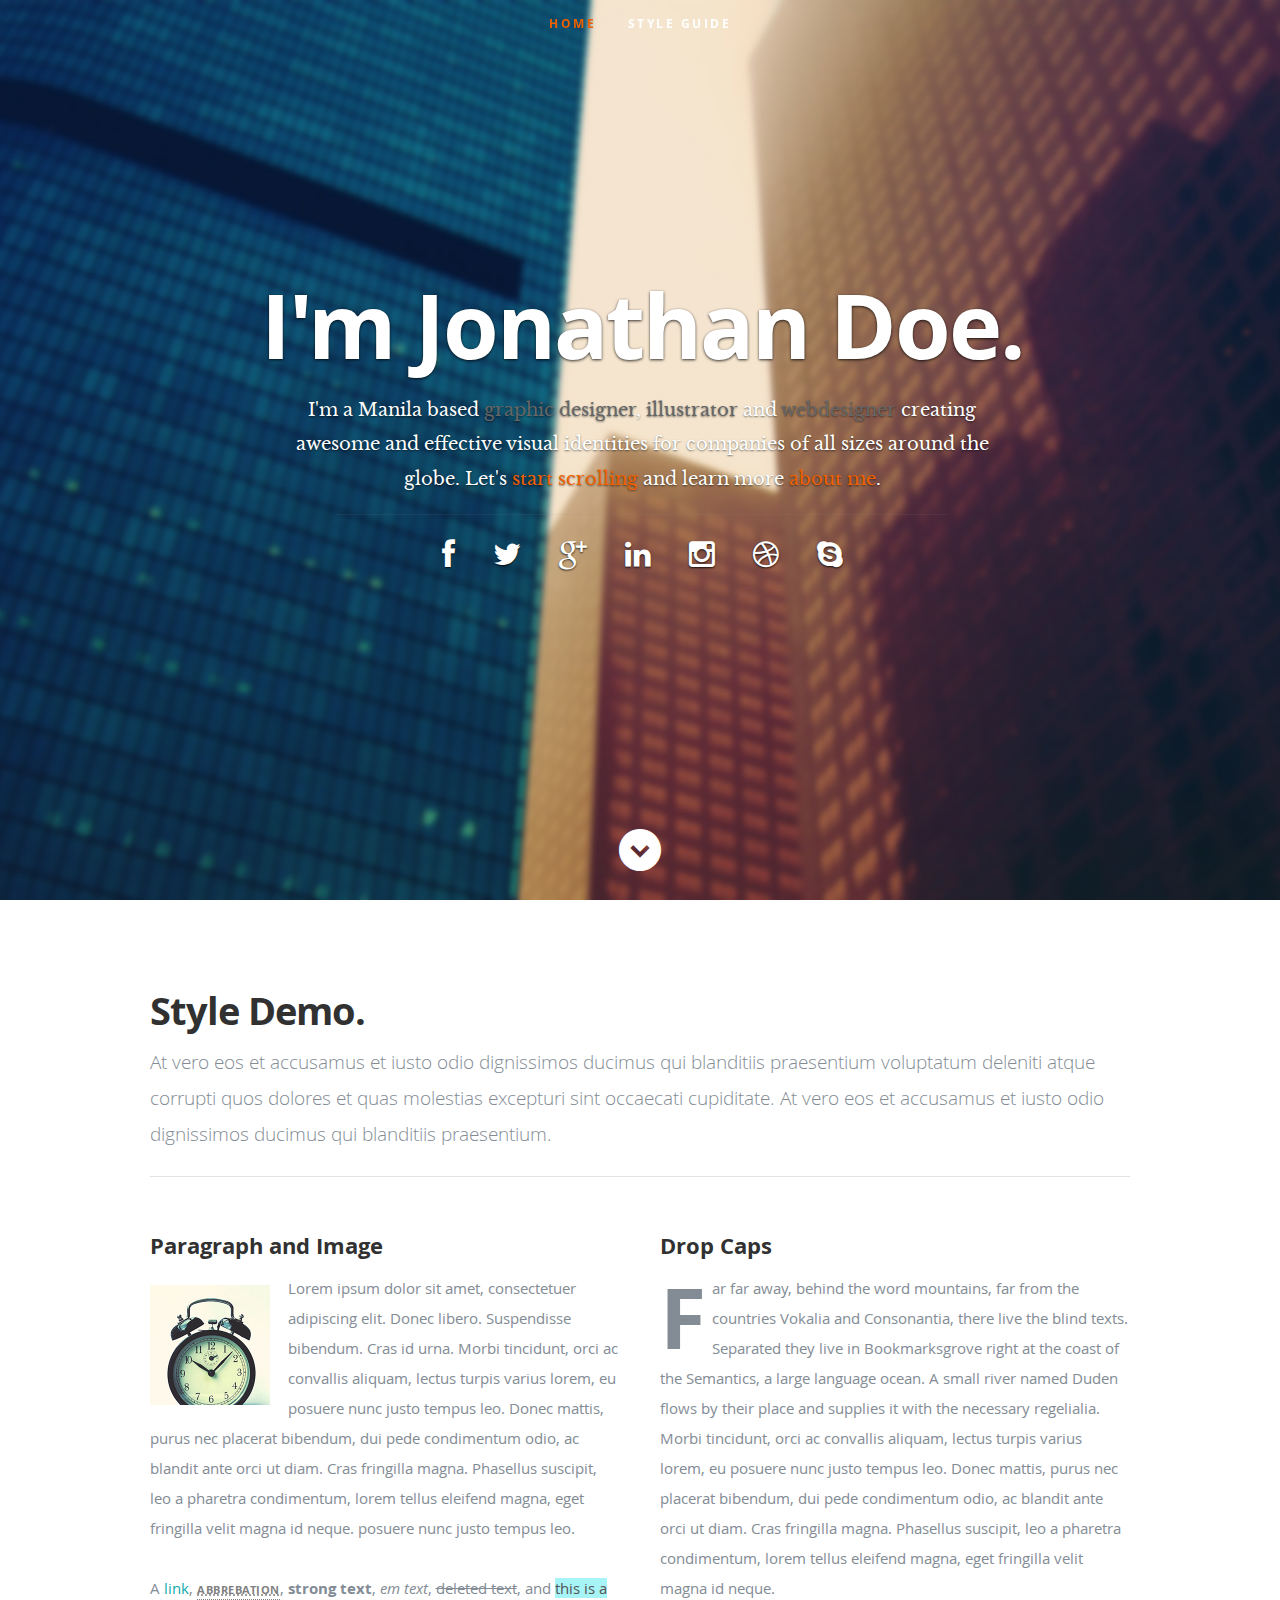
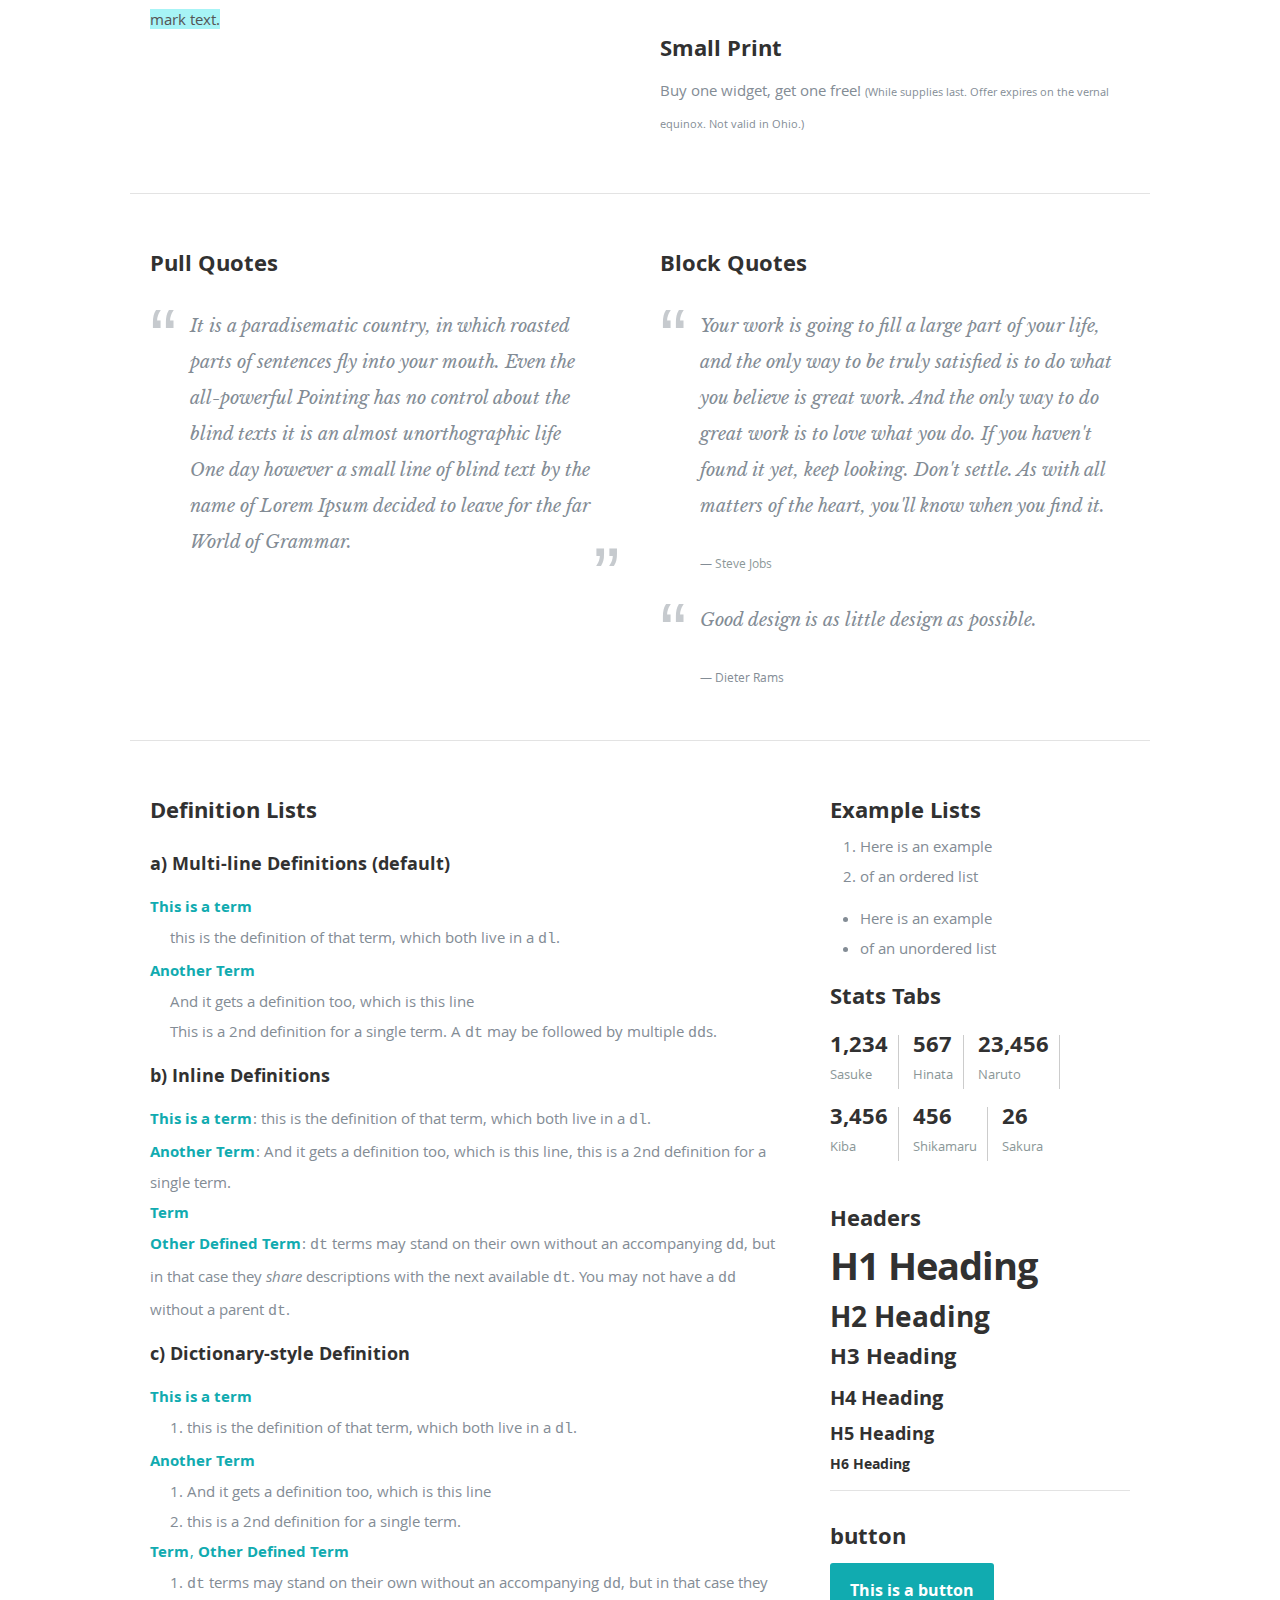
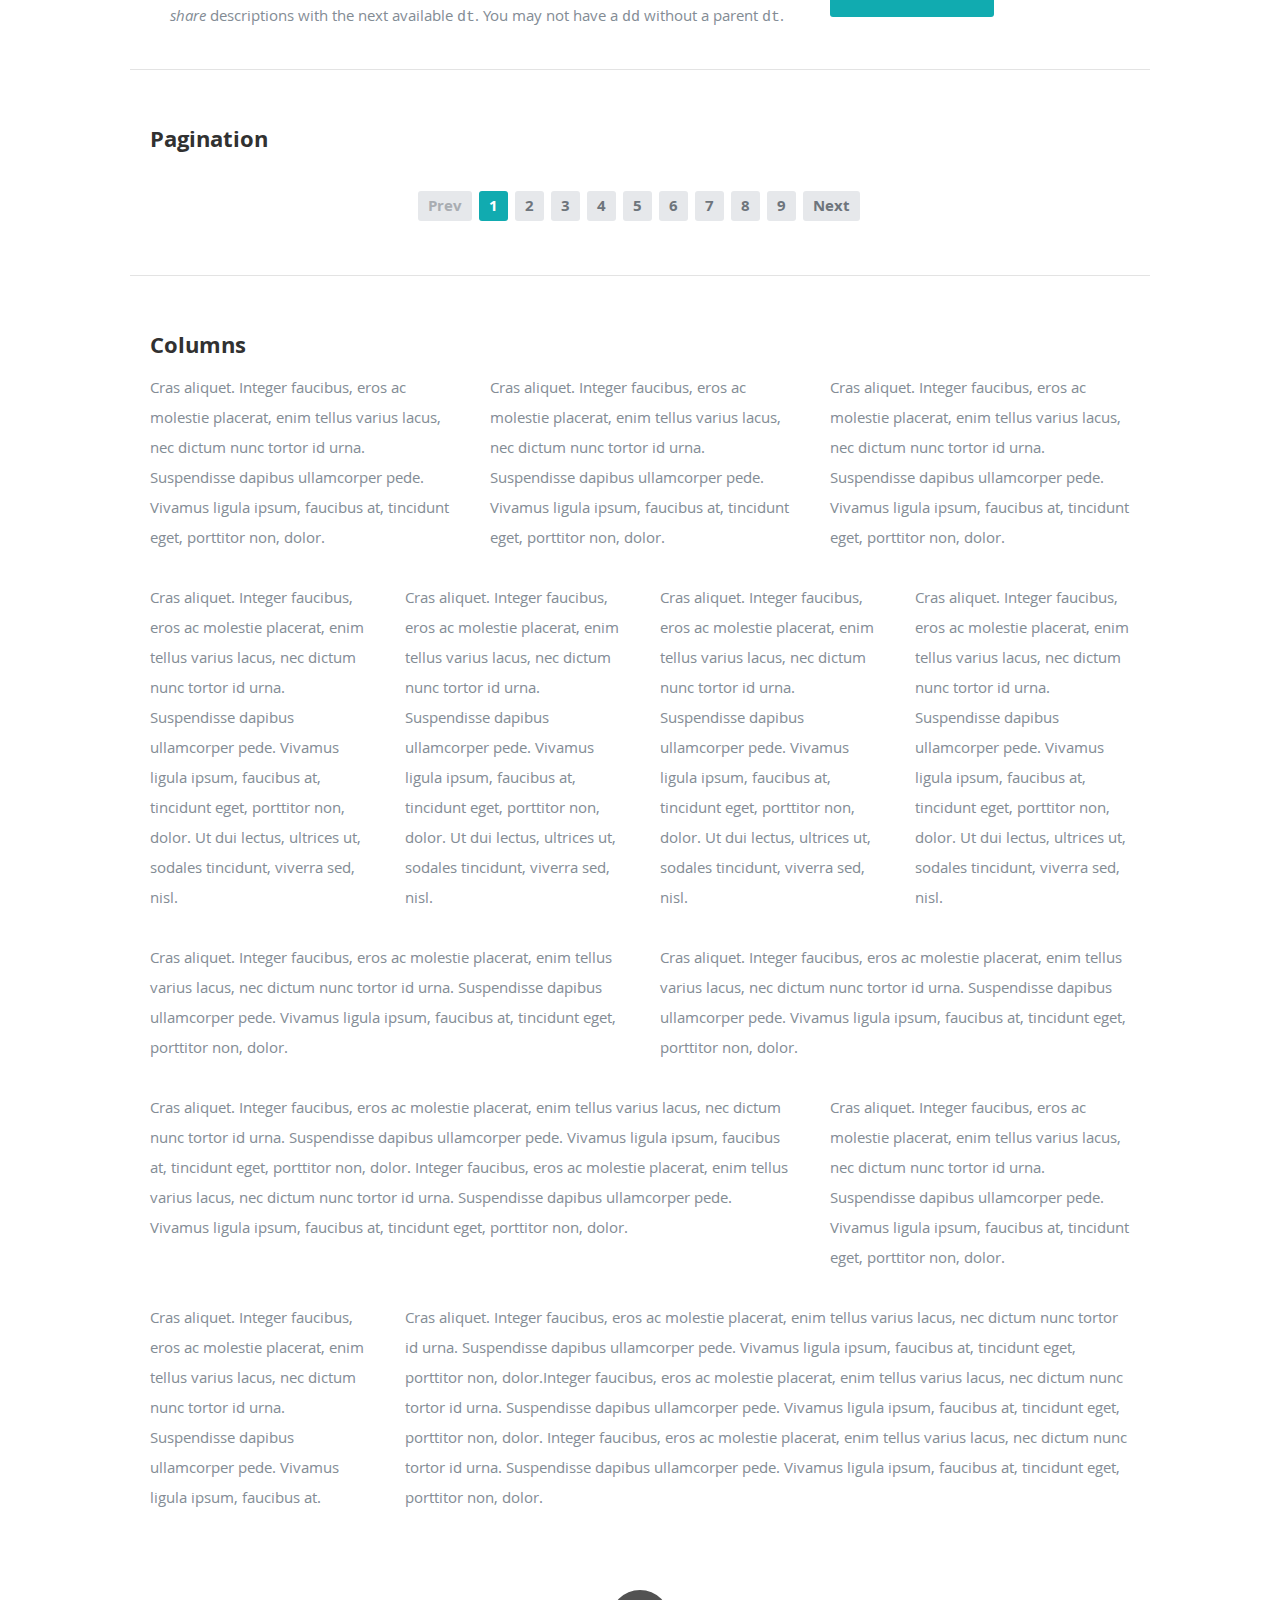
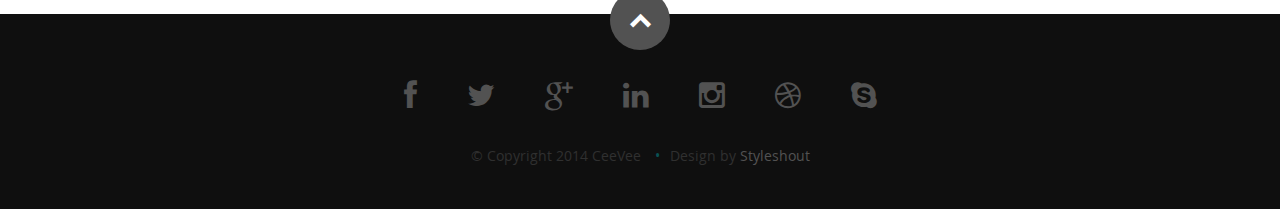
==== demo.html @ e7fcc82c "Primera version documentos" ====
<!DOCTYPE html>
<!--[if lt IE 8 ]><html class="no-js ie ie7" lang="en"> <![endif]-->
<!--[if IE 8 ]><html class="no-js ie ie8" lang="en"> <![endif]-->
<!--[if (gte IE 8)|!(IE)]><!--><html class="no-js" lang="en"> <!--<![endif]-->
<head>

   <!--- Basic Page Needs
   ================================================== -->
   <meta charset="utf-8">
	<title>CeeVee - Free Responsive HTML5/CSS3 Template</title>
	<meta name="description" content="">
	<meta name="author" content="">

   <!-- Mobile Specific Metas
   ================================================== -->
	<meta name="viewport" content="width=device-width, initial-scale=1, maximum-scale=1">

	<!-- CSS
    ================================================== -->
   <link rel="stylesheet" href="css/default.css">
	<link rel="stylesheet" href="css/layout.css">
   <link rel="stylesheet" href="css/media-queries.css">
   <link rel="stylesheet" href="css/magnific-popup.css">

   <!-- Script
   ================================================== -->
	<script src="js/modernizr.js"></script>

   <!-- Favicons
	================================================== -->
	<link rel="shortcut icon" href="favicon.ico" >

</head>

<body>

   <!-- Header
   ================================================== -->
   <header id="home">

      <nav id="nav-wrap">

         <a class="mobile-btn" href="#nav-wrap" title="Show navigation">Show navigation</a>
	      <a class="mobile-btn" href="#" title="Hide navigation">Hide navigation</a>

         <ul id="nav" class="nav">
            <li class="current"><a class="smoothscroll" href="#home">Home</a></li>
	         <li><a class="smoothscroll" href="#styles">Style Guide</a></li>
         </ul> <!-- end #nav -->

      </nav> <!-- end #nav-wrap -->

      <div class="row banner">
         <div class="banner-text">
            <h1 class="responsive-headline">I'm Jonathan Doe.</h1>
            <h3>I'm a Manila based <span>graphic designer</span>, <span>illustrator</span> and <span>webdesigner</span> creating awesome and
            effective visual identities for companies of all sizes around the globe. Let's <a class="smoothscroll" href="#about">start scrolling</a>
            and learn more <a class="smoothscroll" href="#about">about me</a>.</h3>
            <hr />
            <ul class="social">
               <li><a href="#"><i class="fa fa-facebook"></i></a></li>
               <li><a href="#"><i class="fa fa-twitter"></i></a></li>
               <li><a href="#"><i class="fa fa-google-plus"></i></a></li>
               <li><a href="#"><i class="fa fa-linkedin"></i></a></li>
               <li><a href="#"><i class="fa fa-instagram"></i></a></li>
               <li><a href="#"><i class="fa fa-dribbble"></i></a></li>
               <li><a href="#"><i class="fa fa-skype"></i></a></li>
            </ul>
         </div>
      </div>

      <p class="scrolldown">
         <a class="smoothscroll" href="#styles"><i class="icon-down-circle"></i></a>
      </p>

   </header> <!-- Header End -->

   <!-- Style Guide Section
   ================================================== -->
   <section id="styles" style="padding: 90px 0 72px; background: #fff;">

      <div class="row add-bottom">

         <div class="twelve columns">

            <h1>Style Demo.</h1>

            <p class="lead add-bottom">At vero eos et accusamus et iusto odio dignissimos ducimus qui blanditiis praesentium voluptatum
            deleniti atque corrupti quos dolores et quas molestias excepturi sint occaecati cupiditate.
            At vero eos et accusamus et iusto odio dignissimos ducimus qui blanditiis praesentium.
            </p>

            <hr>

         </div>

      </div> <!-- Row End-->

      <div class="row add-bottom">

         <div class="six columns add-bottom">

            <h3>Paragraph and Image</h3>

            <p><a href="#"><img width="120" height="120" class="pull-left" alt="sample-image" src="images/sample-image.jpg"></a>
  			   Lorem ipsum dolor sit amet, consectetuer adipiscing elit. Donec libero. Suspendisse bibendum.
  			   Cras id urna. Morbi tincidunt, orci ac convallis aliquam, lectus turpis varius lorem, eu
  			   posuere nunc justo tempus leo. Donec mattis, purus nec placerat bibendum, dui pede condimentum
  			   odio, ac blandit ante orci ut diam. Cras fringilla magna. Phasellus suscipit, leo a pharetra
  			   condimentum, lorem tellus eleifend magna, eget fringilla velit magna id neque.
  			   posuere nunc justo tempus leo. </p>

            <p>A <a href="#">link</a>,
  			   <abbr title="this really isn't a very good description">abbrebation</abbr>,
  			   <strong>strong text</strong>,
            <em>em text</em>,
  			   <del>deleted text</del>, and
            <mark>this is a mark text.</mark>
          	</p>

         </div>

         <div class="six columns add-bottom">

            <h3>Drop Caps</h3>

            <p class="drop-cap">Far far away, behind the word mountains, far from the countries Vokalia and Consonantia,
            there live the blind texts. Separated they live in Bookmarksgrove right at the coast of the
            Semantics, a large language ocean. A small river named Duden flows by their place and supplies
            it with the necessary regelialia. Morbi tincidunt, orci ac convallis aliquam, lectus turpis varius lorem, eu
  			   posuere nunc justo tempus leo. Donec mattis, purus nec placerat bibendum, dui pede condimentum
  			   odio, ac blandit ante orci ut diam. Cras fringilla magna. Phasellus suscipit, leo a pharetra
  			   condimentum, lorem tellus eleifend magna, eget fringilla velit magna id neque.
  			   </p>

            <h3>Small Print</h3>

            <p>Buy one widget, get one free!
  				<small>(While supplies last. Offer expires on the vernal equinox. Not valid in Ohio.)</small>
  			   </p>

         </div>

         <hr />

      </div> <!-- Row End-->

      <div class="row add-bottom">

         <div class="six columns add-bottom">

            <h3>Pull Quotes</h3>

            <aside class="pull-quote">
    			   <blockquote>
    				   <p>It is a paradisematic country, in which roasted parts of
                  sentences fly into your mouth. Even the all-powerful Pointing has no control about the blind
                  texts it is an almost unorthographic life One day however a small line of blind text by the name
                  of Lorem Ipsum decided to leave for the far World of Grammar.</p>
    				</blockquote>
    			</aside>

         </div>

         <div class="six columns add-bottom">

            <h3>Block Quotes</h3>

            <blockquote cite="http://where-i-got-my-info-from.com">
   			   <p>Your work is going to fill a large part of your life, and the only way to be truly satisfied is
               to do what you believe is great work. And the only way to do great work is to love what you do.
               If you haven't found it yet, keep looking. Don't settle. As with all matters of the heart, you'll know when you find it.
               </p>
   				<cite>
   				   <a href="#">Steve Jobs</a>
   				</cite>
			   </blockquote>

            <blockquote>
               <p>Good design is as little design as possible.</p>
               <cite>Dieter Rams</cite>
            </blockquote>

         </div>

         <hr />

      </div> <!-- Row End-->

      <div class="row add-bottom">

         <div class="eight columns add-bottom">

            <h3 class="add-bottom">Definition Lists</h3>

            <h5>a) Multi-line Definitions (default)</h5>

            <dl>
			      <dt><b>This is a term</b></dt>
				      <dd>this is the definition of that term, which both live in a <code>dl</code>.</dd>
			      <dt><b>Another Term</b></dt>
				      <dd>And it gets a definition too, which is this line</dd>
				      <dd>This is a 2<sup>nd</sup> definition for a single term. A <code>dt</code> may be followed by multiple <code>dd</code>s.</dd>
		      </dl>

            <h5>b) Inline Definitions</h5>

            <dl class="lining">
			      <dt><b>This is a term</b></dt>
				      <dd>this is the definition of that term, which both live in a <code>dl</code>.</dd>
			      <dt><b>Another Term</b></dt>
				      <dd class="micro">And it gets a definition too, which is this line</dd>
				      <dd class="micro"> this is a 2<sup>nd</sup> definition for a single term.</dd>
			      <dt><b>Term</b></dt>
			      <dt><b>Other Defined Term</b></dt>
				      <dd><code>dt</code> terms may stand on their own without an accompanying <code>dd</code>, but in that case they <em>share</em> descriptions with the next available <code>dt</code>. You may not have a <code>dd</code> without a parent <code>dt</code>.</dd>
		      </dl>

            <h5>c) Dictionary-style Definition</h5>

            <dl class="dictionary-style">
				   <dt><b>This is a term</b></dt>
					   <dd>this is the definition of that term, which both live in a <code>dl</code>.</dd>
					<dt><b>Another Term</b></dt>
					   <dd>And it gets a definition too, which is this line</dd>
					   <dd> this is a 2<sup>nd</sup> definition for a single term.</dd>
					<dt><b>Term</b></dt>
					<dt><b>Other Defined Term</b></dt>
					   <dd><code>dt</code> terms may stand on their own without an accompanying <code>dd</code>, but in that case they <em>share</em> descriptions with the next available <code>dt</code>. You may not have a <code>dd</code> without a parent <code>dt</code>.</dd>
				</dl>

         </div>

         <div class="four columns add-bottom">

            <h3>Example Lists</h3>

            <ol>
				   <li>Here is an example</li>
				   <li>of an ordered list</li>
			   </ol>

            <ul class="disc">
				   <li>Here is an example</li>
				   <li>of an unordered list</li>
			   </ul>

            <h3>Stats Tabs</h3>

            <ul class="stats-tabs">
			      <li><a href="#">1,234 <b>Sasuke</b></a></li>
			      <li><a href="#">567 <b>Hinata</b></a></li>
			      <li><a href="#">23,456 <b>Naruto</b></a></li>
			      <li><a href="#">3,456 <b>Kiba</b></a></li>
			      <li><a href="#">456 <b>Shikamaru</b></a></li>
			      <li><a href="#">26 <b>Sakura</b></a></li>
		      </ul>

            <h3>Headers</h3>

            <h1>H1 Heading</h1>
            <h2>H2 Heading</h2>
            <h3>H3 Heading</h3>
            <h4>H4 Heading</h4>
            <h5>H5 Heading</h5>
            <h6>H6 Heading</h6>

            <hr>

            <h3>button</h3>

            <a class="button" href="#">This is a button</a>

         </div>

         <hr />

      </div> <!-- Row End-->

      <div class="row add-bottom">

         <div class="twelve columns add-bottom">

            <h3 class="add-bottom">Pagination</h3>

            <nav class="pagination add-bottom">

               <span class="page-numbers prev inactive">Prev</span>
   	         <span class="page-numbers current">1</span>
   	         <a href="#" class="page-numbers">2</a>
               <a href="#" class="page-numbers">3</a>
               <a href="#" class="page-numbers">4</a>
               <a href="#" class="page-numbers">5</a>
               <a href="#" class="page-numbers">6</a>
               <a href="#" class="page-numbers">7</a>
               <a href="#" class="page-numbers">8</a>
               <a href="#" class="page-numbers">9</a>
   	         <a href="#" class="page-numbers next">Next</a>

		      </nav>

         </div>

         <hr />

      </div> <!-- Row End-->

      <!--
      <div class="row add-bottom">

         <div class="twelve columns add-bottom">

            <h3>Form Styles</h3>

            <form>
               <fieldset>

					   <label for="regularInput">Regular Input</label>
						<input type="text" id="regularInput">

                  <label for="regularTextarea">Regular Textarea</label>
						<textarea id="regularTextarea"></textarea>

                  <label for="selectList">Select List</label>
						<select id="selectList">
						   <option value="Option 1">Option 1</option>
							<option value="Option 2">Option 2</option>
							<option value="Option 3">Option 3</option>
							<option value="Option 4">Option 4</option>
						</select>

                  <fieldset>
						   <legend>Checkboxes</legend>

                     <label for="regularCheckbox">
							   <input type="checkbox" value="checkbox 1" id="regularCheckbox">
								<span>Regular Checkbox</span>
							</label>

                     <label for="secondRegularCheckbox">
							   <input type="checkbox" value="checkbox 2" id="secondRegularCheckbox">
								<span>Regular Checkbox</span>
							</label>
						</fieldset>

						<fieldset>
						   <legend>Radio Buttons</legend>

                     <label for="regularRadio">
							   <input type="radio" value="radio 1" id="regularRadio" name="radios">
							   <span>Regular Radio</span>
							</label>

                     <label for="secondRegularRadio">
							   <input type="radio" value="radio 2" id="secondRegularRadio" name="radios">
								<span>Regular Radio</span>
							</label>
						</fieldset>

						<button type="submit">Submit Form</button>

               </fieldset>
				</form>

         </div>

         <hr />

      </div>
      -->


      <div class="row">

         <div class="twelve columns">
            <h3 class="half-bottom">Columns</h3>
         </div>

      </div> <!-- Row End-->

      <!--<h4>1/3 Columns</h4>  -->

      <div class="row">

         <div class="four columns">
		      <p>Cras aliquet. Integer faucibus, eros ac molestie placerat, enim tellus varius lacus,
            nec dictum nunc tortor id urna. Suspendisse dapibus ullamcorper pede. Vivamus ligula ipsum,
            faucibus at, tincidunt eget, porttitor non, dolor. </p>
	      </div>

         <div class="four columns">
		      <p>Cras aliquet. Integer faucibus, eros ac molestie placerat, enim tellus varius lacus,
            nec dictum nunc tortor id urna. Suspendisse dapibus ullamcorper pede. Vivamus ligula ipsum,
            faucibus at, tincidunt eget, porttitor non, dolor. </p>
	      </div>

         <div class="four columns">
		      <p>Cras aliquet. Integer faucibus, eros ac molestie placerat, enim tellus varius lacus,
            nec dictum nunc tortor id urna. Suspendisse dapibus ullamcorper pede. Vivamus ligula ipsum,
            faucibus at, tincidunt eget, porttitor non, dolor. </p>
	      </div>

      </div>

      <!--<h4>1/4 Columns</h4>  -->

      <div class="row">

         <div class="three columns">
		      <p>Cras aliquet. Integer faucibus, eros ac molestie placerat, enim tellus varius lacus,
            nec dictum nunc tortor id urna. Suspendisse dapibus ullamcorper pede. Vivamus ligula ipsum,
            faucibus at, tincidunt eget, porttitor non, dolor. Ut dui lectus, ultrices ut, sodales tincidunt,
            viverra sed, nisl. </p>
	      </div>

         <div class="three columns">
		      <p>Cras aliquet. Integer faucibus, eros ac molestie placerat, enim tellus varius lacus,
            nec dictum nunc tortor id urna. Suspendisse dapibus ullamcorper pede. Vivamus ligula ipsum,
            faucibus at, tincidunt eget, porttitor non, dolor. Ut dui lectus, ultrices ut, sodales tincidunt,
            viverra sed, nisl. </p>
	      </div>

         <div class="three columns">
		      <p>Cras aliquet. Integer faucibus, eros ac molestie placerat, enim tellus varius lacus,
            nec dictum nunc tortor id urna. Suspendisse dapibus ullamcorper pede. Vivamus ligula ipsum,
            faucibus at, tincidunt eget, porttitor non, dolor. Ut dui lectus, ultrices ut, sodales tincidunt,
            viverra sed, nisl. </p>
	      </div>

         <div class="three columns">
		      <p>Cras aliquet. Integer faucibus, eros ac molestie placerat, enim tellus varius lacus,
            nec dictum nunc tortor id urna. Suspendisse dapibus ullamcorper pede. Vivamus ligula ipsum,
            faucibus at, tincidunt eget, porttitor non, dolor. Ut dui lectus, ultrices ut, sodales tincidunt,
            viverra sed, nisl. </p>
	      </div>

      </div>

      <!--<h4>1/2 Columns</h4>  -->

      <div class="row">

         <div class="six columns">
            <p>Cras aliquet. Integer faucibus, eros ac molestie placerat, enim tellus varius lacus,
            nec dictum nunc tortor id urna. Suspendisse dapibus ullamcorper pede. Vivamus ligula ipsum,
            faucibus at, tincidunt eget, porttitor non, dolor. </p>
         </div>

         <div class="six columns">
            <p>Cras aliquet. Integer faucibus, eros ac molestie placerat, enim tellus varius lacus,
            nec dictum nunc tortor id urna. Suspendisse dapibus ullamcorper pede. Vivamus ligula ipsum,
            faucibus at, tincidunt eget, porttitor non, dolor. </p>
         </div>

      </div>

      <!--<h4>2/3 Columns</h4>  -->

      <div class="row">

         <div class="eight columns">
            <p>Cras aliquet. Integer faucibus, eros ac molestie placerat, enim tellus varius lacus,
            nec dictum nunc tortor id urna. Suspendisse dapibus ullamcorper pede. Vivamus ligula ipsum,
            faucibus at, tincidunt eget, porttitor non, dolor. Integer faucibus, eros ac molestie placerat, enim tellus varius lacus,
            nec dictum nunc tortor id urna. Suspendisse dapibus ullamcorper pede. Vivamus ligula ipsum,
            faucibus at, tincidunt eget, porttitor non, dolor.</p>
         </div>

         <div class="four columns">
            <p>Cras aliquet. Integer faucibus, eros ac molestie placerat, enim tellus varius lacus,
            nec dictum nunc tortor id urna. Suspendisse dapibus ullamcorper pede. Vivamus ligula ipsum,
            faucibus at, tincidunt eget, porttitor non, dolor. </p>
         </div>

      </div>

      <!--<h4>3/4 Columns</h4>  -->

      <div class="row">

         <div class="three columns">
		      <p>Cras aliquet. Integer faucibus, eros ac molestie placerat, enim tellus varius lacus,
            nec dictum nunc tortor id urna. Suspendisse dapibus ullamcorper pede. Vivamus ligula ipsum,
            faucibus at. </p>
	      </div>

         <div class="nine columns">
		      <p>Cras aliquet. Integer faucibus, eros ac molestie placerat, enim tellus varius lacus,
            nec dictum nunc tortor id urna. Suspendisse dapibus ullamcorper pede. Vivamus ligula ipsum,
            faucibus at, tincidunt eget, porttitor non, dolor.Integer faucibus, eros ac molestie placerat, enim tellus varius lacus,
            nec dictum nunc tortor id urna. Suspendisse dapibus ullamcorper pede. Vivamus ligula ipsum,
            faucibus at, tincidunt eget, porttitor non, dolor. Integer faucibus, eros ac molestie placerat, enim tellus varius lacus,
            nec dictum nunc tortor id urna. Suspendisse dapibus ullamcorper pede. Vivamus ligula ipsum,
            faucibus at, tincidunt eget, porttitor non, dolor.</p>
	      </div>

      </div>

   </section> <!-- Resume Section End-->


   <!-- footer
   ================================================== -->
   <footer>

      <div class="row">

         <div class="twelve columns">

            <ul class="social-links">
               <li><a href="#"><i class="fa fa-facebook"></i></a></li>
               <li><a href="#"><i class="fa fa-twitter"></i></a></li>
               <li><a href="#"><i class="fa fa-google-plus"></i></a></li>
               <li><a href="#"><i class="fa fa-linkedin"></i></a></li>
               <li><a href="#"><i class="fa fa-instagram"></i></a></li>
               <li><a href="#"><i class="fa fa-dribbble"></i></a></li>
               <li><a href="#"><i class="fa fa-skype"></i></a></li>
            </ul>

            <ul class="copyright">
               <li>&copy; Copyright 2014 CeeVee</li>
               <li>Design by <a title="Styleshout" href="http://www.styleshout.com/">Styleshout</a></li>   
            </ul>

         </div>

         <div id="go-top" style="display: block;"><a class="smoothscroll" title="Back to Top" href="#home"><i class="icon-up-open"></i></a></div>

      </div>

   </footer> <!-- Footer End-->

   <!-- Java Script
   ================================================== -->
   <script src="http://ajax.googleapis.com/ajax/libs/jquery/1.10.2/jquery.min.js"></script>
   <script>window.jQuery || document.write('<script src="js/jquery-1.10.2.min.js"><\/script>')</script>
   <script type="text/javascript" src="js/jquery-migrate-1.2.1.min.js"></script>

   <script src="js/jquery.flexslider.js"></script>
   <script src="js/waypoints.js"></script>
   <script src="js/jquery.fittext.js"></script>
   <script src="js/magnific-popup.js"></script>
   <script src="js/doubletaptogo.js"></script>
   <script src="js/spin.js"></script>

   <script src="js/init.js"></script>

</body>

</html>
---- css/default.css ----
/*
=====================================================================
*   Ceevee v1.0 Default Stylesheet
*   url: styleshout.com
*   03-17-2014
=====================================================================

TOC:
a. Webfonts and Icon fonts
b. Reset
c. Default Styles
   1. Basic
   2. Typography
   3. Links
   4. Images
   5. Buttons
   6. Forms
d. Grid
e. Others
   1. Clearing
   2. Misc

=====================================================================  */

/* ------------------------------------------------------------------ */
/* a. Webfonts and Icon fonts
 ------------------------------------------------------------------ */

@import url("fonts.css");
@import url("fontello/css/fontello.css");
@import url("font-awesome/css/font-awesome.min.css");

/* ------------------------------------------------------------------
/* b. Reset
      Adapted from:
      Normalize.css - https://github.com/necolas/normalize.css/
      HTML5 Doctor Reset - html5doctor.com/html-5-reset-stylesheet/
/* ------------------------------------------------------------------ */

html, body, div, span, object, iframe,
h1, h2, h3, h4, h5, h6, p, blockquote, pre,
abbr, address, cite, code,
del, dfn, em, img, ins, kbd, q, samp,
small, strong, sub, sup, var,
b, i,
dl, dt, dd, ol, ul, li,
fieldset, form, label, legend,
table, caption, tbody, tfoot, thead, tr, th, td,
article, aside, canvas, details, figcaption, figure,
footer, header, hgroup, menu, nav, section, summary,
time, mark, audio, video {
   margin: 0;
   padding: 0;
   border: 0;
   outline: 0;
   font-size: 100%;
   vertical-align: baseline;
   background: transparent;
}

article,aside,details,figcaption,figure,
footer,header,hgroup,menu,nav,section {
   display: block;
}

audio,
canvas,
video {
   display: inline-block;
}

audio:not([controls]) {
   display: none;
   height: 0;
}

[hidden] { display: none; }

code, kbd, pre, samp {
   font-family: monospace, serif;
   font-size: 1em;
}

pre {
   white-space: pre;
   white-space: pre-wrap;
   word-wrap: break-word;
}

blockquote, q { quotes: &#8220 &#8220; }

blockquote:before, blockquote:after,
q:before, q:after {
   content: '';
   content: none;
}

ins {
   background-color: #ff9;
   color: #000;
   text-decoration: none;
}

mark {
   background-color: #A7F4F6;
   color: #555;
}

del { text-decoration: line-through; }

abbr[title], dfn[title] {
   border-bottom: 1px dotted;
   cursor: help;
}

table {
   border-collapse: collapse;
   border-spacing: 0;
}


/* ------------------------------------------------------------------ */
/* c. Default and Basic Styles
      Adapted from:
      Skeleton CSS Framework - http://www.getskeleton.com/
      Typeplate Typographic Starter Kit - http://typeplate.com/
/* ------------------------------------------------------------------ */

/*  1. Basic  ------------------------------------------------------- */

*,
*:before,
*:after {
   -moz-box-sizing: border-box;
   -webkit-box-sizing: border-box;
   box-sizing: border-box;
}

html {
   font-size: 62.5%;
   -webkit-font-smoothing: antialiased;
}

body {
   background: #fff;
   font-family: 'opensans-regular', sans-serif;
   font-weight: normal;
   font-size: 15px;
   line-height: 30px;
	color: #838C95;

   -webkit-font-smoothing: antialiased; /* Fix for webkit rendering */
	-webkit-text-size-adjust: 100%;
}

/*  2. Typography
       Vertical rhythm with leading derived from 6
--------------------------------------------------------------------- */

h1, h2, h3, h4, h5, h6 {
   color: #313131;
	font-family: 'opensans-bold', sans-serif;
   font-weight: normal;
}
h1 a, h2 a, h3 a, h4 a, h5 a, h6 a { font-weight: inherit; }
h1 { font-size: 38px; line-height: 42px; margin-bottom: 12px; letter-spacing: -1px; }
h2 { font-size: 28px; line-height: 36px; margin-bottom: 6px; }
h3 { font-size: 22px; line-height: 30px; margin-bottom: 12px; }
h4 { font-size: 20px; line-height: 30px; margin-bottom: 6px; }
h5 { font-size: 18px; line-height: 30px; }
h6 { font-size: 14px; line-height: 30px; }
.subheader { }

p { margin: 0 0 30px 0; }
p img { margin: 0; }
p.lead {
   font: 19px/36px 'opensans-light', sans-serif;
   margin-bottom: 18px;
}

/* for 'em' and 'strong' tags, font-size and line-height should be same with
the body tag due to rendering problems in some browsers */
em { font: 15px/30px 'opensans-italic', sans-serif; }
strong, b { font: 15px/30px 'opensans-bold', sans-serif; }
small { font-size: 11px; line-height: inherit; }

/*	Blockquotes */
blockquote {
   margin: 30px 0px;
   padding-left: 40px;
   position: relative;
}
blockquote:before {
   content: "\201C";
   opacity: 0.45;
   font-size: 80px;
   line-height: 0px;
   margin: 0;
   font-family: arial, sans-serif;

   position: absolute;
   top:  30px;
	left: 0;
}
blockquote p {
   font-family: 'librebaskerville-italic', serif;
   padding: 0;
   font-size: 18px;
   line-height: 36px;
}
blockquote cite {
   display: block;
   font-size: 12px;
   font-style: normal;
   line-height: 18px;
}
blockquote cite:before { content: "\2014 \0020"; }
blockquote cite a,
blockquote cite a:visited { color: #8B9798; border: none }

/* ---------------------------------------------------------------------
/*  Pull Quotes Markup
/*
    <aside class="pull-quote">
		<blockquote>
			<p></p>
		</blockquote>
	 </aside>
/*
/* --------------------------------------------------------------------- */
.pull-quote {
   position: relative;
	padding: 18px 30px 18px 0px;
}
.pull-quote:before,
.pull-quote:after {
	height: 1em;
	opacity: 0.45;
	position: absolute;
	font-size: 80px;
   font-family: Arial, Sans-Serif;
}
.pull-quote:before {
	content: "\201C";
	top:  33px;
	left: 0;
}
.pull-quote:after {
	content: '\201D';
	bottom: -33px;
	right: 0;
}
.pull-quote blockquote {
   margin: 0;
}
.pull-quote blockquote:before {
   content: none;
}

/* Abbreviations */
abbr {
   font-family: 'opensans-bold', sans-serif;
	font-variant: small-caps;
	text-transform: lowercase;
   letter-spacing: .5px;
	color: gray;
}
abbr:hover { cursor: help; }

/* drop cap */
.drop-cap:first-letter {
	float: left;
	margin: 0;
	padding: 14px 6px 0 0;
	font-size: 84px;
	font-family: /* Copperplate */ 'opensans-bold', sans-serif;
   line-height: 60px;
	text-indent: 0;
	background: transparent;
	color: inherit;
}

hr { border: solid #E3E3E3; border-width: 1px 0 0; clear: both; margin: 11px 0 30px; height: 0; }


/*  3. Links  ------------------------------------------------------- */

a, a:visited {
   text-decoration: none;
   outline: 0;
   color: #11ABB0;

   -webkit-transition: color .3s ease-in-out;
   -moz-transition: color .3s ease-in-out;
   -o-transition: color .3s ease-in-out;
   transition: color .3s ease-in-out;
}
a:hover, a:focus { color: #313131; }
p a, p a:visited { line-height: inherit; }


/*  4. List  --------------------------------------------------------- */

ul, ol { margin-bottom: 24px; margin-top: 12px; }
ul { list-style: none outside; }
ol { list-style: decimal; }
ol, ul.square, ul.circle, ul.disc { margin-left: 30px; }
ul.square { list-style: square outside; }
ul.circle { list-style: circle outside; }
ul.disc { list-style: disc outside; }
ul ul, ul ol,
ol ol, ol ul { margin: 6px 0 6px 30px; }
ul ul li, ul ol li,
ol ol li, ol ul li { margin-bottom: 6px; }
li { line-height: 18px; margin-bottom: 12px; }
ul.large li { }
li p { }

/* ---------------------------------------------------------------------
/*  Stats Tab Markup

    <ul class="stats-tabs">
		<li><a href="#">[value]<b>[name]</b></a></li>
	 </ul>

    Extend this object into your markup.
/*
/* --------------------------------------------------------------------- */
.stats-tabs {
   padding: 0;
   margin: 24px 0;
}
.stats-tabs li {
	display: inline-block;
	margin: 0 10px 18px 0;
	padding: 0 10px 0 0;
	border-right: 1px solid #ccc;
}
.stats-tabs li:last-child {
	margin: 0;
	padding: 0;
	border: none;
}
.stats-tabs li a {
	display: inline-block;
	font-size: 22px;
	font-family: 'opensans-bold', sans-serif;
   border: none;
   color: #313131;
}
.stats-tabs li a:hover {
   color:#11ABB0;
}
.stats-tabs li a b {
	display: block;
	margin: 6px 0 0 0;
	font-size: 13px;
	font-family: 'opensans-regular', sans-serif;
   color: #8B9798;
}

/* definition list */
dl { margin: 12px 0; }
dt { margin: 0; color:#11ABB0; }
dd { margin: 0 0 0 20px; }

/* Lining Definition Style Markup */
.lining dt,
.lining dd {
	display: inline;
	margin: 0;
}
.lining dt + dt:before,
.lining dd + dt:before {
	content: "\A";
	white-space: pre;
}
.lining dd + dd:before {
	content: ", ";
}
.lining dd:before {
	content: ": ";
	margin-left: -0.2em;
}

/* Dictionary Definition Style Markup */
.dictionary-style dt {
	display: inline;
	counter-reset: definitions;
}
.dictionary-style dt + dt:before {
	content: ", ";
	margin-left: -0.2em;
}
.dictionary-style dd {
	display: block;
	counter-increment: definitions;
}
.dictionary-style dd:before {
	content: counter(definitions, decimal) ". ";
}

/* Pagination */
.pagination {
   margin: 36px auto;
   text-align: center;
}
.pagination ul li {
   display: inline-block;
   margin: 0;
   padding: 0;
}
.pagination .page-numbers {
   font: 15px/18px 'opensans-bold', sans-serif;
   display: inline-block;
   padding: 6px 10px;
   margin-right: 3px;
   margin-bottom: 6px;
	color: #6E757C;
	background-color: #E6E8EB;

	-webkit-transition: all 200ms ease-in-out;
	-moz-transition: all 200ms ease-in-out;
	-o-transition: all 200ms ease-in-out;
	-ms-transition: all 200ms ease-in-out;
	transition: all 200ms ease-in-out;

   -moz-border-radius: 3px;
   -webkit-border-radius: 3px;
   -khtml-border-radius: 3px;
	border-radius: 3px;
}
.pagination .page-numbers:hover {
   background: #838A91;
   color: #fff;
}
.pagination .current,
.pagination .current:hover {
   background-color: #11ABB0;
   color: #fff;
}
.pagination .inactive,
.pagination .inactive:hover {
   background-color: #E6E8EB;
	color: #A9ADB2;
}
.pagination .prev, .pagination .next {}

/*  5. Images  --------------------------------------------------------- */

img {
   max-width: 100%;
   height: auto;
}
img.pull-right { margin: 12px 0px 0px 18px; }
img.pull-left { margin: 12px 18px 0px 0px; }

/*  6. Buttons  --------------------------------------------------------- */

.button,
.button:visited,
button,
input[type="submit"],
input[type="reset"],
input[type="button"] {
   font: 16px/30px 'opensans-bold', sans-serif;
   background: #11ABB0;
   display: inline-block;
	text-decoration: none;
   letter-spacing: 0;
   color: #fff;
	padding: 12px 20px;
	margin-bottom: 18px;
   border: none;
   cursor: pointer;
   height: auto;

   -webkit-transition: all .2s ease-in-out;
	-moz-transition: all .2s ease-in-out;
	-o-transition: all .2s ease-in-out;
	-ms-transition: all .2s ease-in-out;
	transition: all .2s ease-in-out;

   -moz-border-radius: 3px;
   -webkit-border-radius: 3px;
   -khtml-border-radius: 3px;
   border-radius: 3px;
}

.button:hover,
button:hover,
input[type="submit"]:hover,
input[type="reset"]:hover,
input[type="button"]:hover {
   background: #3d4145;
   color: #fff;
}

.button:active,
button:active,
input[type="submit"]:active,
input[type="reset"]:active,
input[type="button"]:active {
   background: #3d4145;
   color: #fff;
}

.button.full-width,
button.full-width,
input[type="submit"].full-width,
input[type="reset"].full-width,
input[type="button"].full-width {
	width: 100%;
	padding-left: 0 !important;
	padding-right: 0 !important;
	text-align: center;
}

/* Fix for odd Mozilla border & padding issues */
button::-moz-focus-inner,
input::-moz-focus-inner {
    border: 0;
    padding: 0;
}


/*  7. Forms  --------------------------------------------------------- */

form { margin-bottom: 24px; }
fieldset { margin-bottom: 24px; }

input[type="text"],
input[type="password"],
input[type="email"],
textarea,
select {
   display: block;
   padding: 18px 15px;
   margin: 0 0 24px 0;
   border: 0;
   outline: none;
   vertical-align: middle;
   min-width: 225px;
	max-width: 100%;
   font-size: 15px;
   line-height: 24px;
	color: #647373;
	background: #D3D9D9;

}

/* select { padding: 0;
   width: 220px;
   } */

input[type="text"]:focus,
input[type="password"]:focus,
input[type="email"]:focus,
textarea:focus {
   color: #B3B7BC;
	background-color: #3d4145;
}

textarea { min-height: 220px; }

label,
legend {
   font: 16px/24px 'opensans-bold', sans-serif;
	margin: 12px 0;
   color: #3d4145;
   display: block;
}
label span,
legend span {
	color: #8B9798;
   font: 14px/24px 'opensans-regular', sans-serif;
}

input[type="checkbox"],
input[type="radio"] {
    font-size: 15px;
    color: #737373;
}

input[type="checkbox"] { display: inline; }

/* ------------------------------------------------------------------ */
/* d. Grid
---------------------------------------------------------------------
   gutter = 40px.
/* ------------------------------------------------------------------ */

/* default
--------------------------------------------------------------- */
.row {
   width: 96%;
   max-width: 1020px;
   margin: 0 auto;
}
/* fixed width for IE8 */
.ie .row { width: 1000px ; }

.narrow .row { max-width: 980px; }

.row .row { width: auto; max-width: none; margin: 0 -20px; }

/* row clearing */
.row:before,
.row:after {
    content: " ";
    display: table;
}
.row:after {
    clear: both;
}

.column, .columns {
   position: relative;
   padding: 0 20px;
   min-height: 1px;
   float: left;
}
.column.centered, .columns.centered  {
    float: none;
    margin: 0 auto;
}

/* removed gutters */
.row.collapsed > .column,
.row.collapsed > .columns,
.column.collapsed, .columns.collapsed  { padding: 0; }

[class*="column"] + [class*="column"]:last-child { float: right; }
[class*="column"] + [class*="column"].end { float: right; }

/* column widths */
.row .one         { width: 8.33333%; }
.row .two         { width: 16.66667%; }
.row .three       { width: 25%; }
.row .four        { width: 33.33333%; }
.row .five        { width: 41.66667%; }
.row .six         { width: 50%; }
.row .seven       { width: 58.33333%; }
.row .eight       { width: 66.66667%; }
.row .nine        { width: 75%; }
.row .ten         { width: 83.33333%; }
.row .eleven      { width: 91.66667%; }
.row .twelve      { width: 100%; }

/* Offsets */
.row .offset-1    { margin-left: 8.33333%; }
.row .offset-2    { margin-left: 16.66667%; }
.row .offset-3    { margin-left: 25%; }
.row .offset-4    { margin-left: 33.33333%; }
.row .offset-5    { margin-left: 41.66667%; }
.row .offset-6    { margin-left: 50%; }
.row .offset-7    { margin-left: 58.33333%; }
.row .offset-8    { margin-left: 66.66667%; }
.row .offset-9    { margin-left: 75%; }
.row .offset-10   { margin-left: 83.33333%; }
.row .offset-11   { margin-left: 91.66667%; }

/* Push/Pull */
.row .push-1      { left: 8.33333%; }
.row .pull-1      { right: 8.33333%; }
.row .push-2      { left: 16.66667%; 	}
.row .pull-2      { right: 16.66667%; }
.row .push-3      { left: 25%; }
.row .pull-3      { right: 25%;	}
.row .push-4      { left: 33.33333%; }
.row .pull-4      { right: 33.33333%; }
.row .push-5      { left: 41.66667%; }
.row .pull-5      { right: 41.66667%; }
.row .push-6      { left: 50%; }
.row .pull-6      { right: 50%; }
.row .push-7      { left: 58.33333%; }
.row .pull-7      { right: 58.33333%; }
.row .push-8      { left: 66.66667%; 	}
.row .pull-8      { right: 66.66667%; }
.row .push-9      { left: 75%; }
.row .pull-9      { right: 75%; }
.row .push-10     { left: 83.33333%; }
.row .pull-10     { right: 83.33333%; }
.row .push-11     { left: 91.66667%; }
.row .pull-11     { right: 91.66667%; }

/* block grids
--------------------------------------------------------------------- */
.bgrid-sixths [class*="column"]   { width: 16.66667%; }
.bgrid-quarters [class*="column"] { width: 25%; }
.bgrid-thirds [class*="column"]   { width: 33.33333%; }
.bgrid-halves [class*="column"]   { width: 50%; }

[class*="bgrid"] [class*="column"] + [class*="column"]:last-child { float: left; }

/* Left clearing for block grid columns - columns that changes width in
different screen sizes. Allows columns with different heights to align
properly.
--------------------------------------------------------------------- */
.first { clear: left; }   /* first column in default screen */
.s-first { clear: none; } /* first column in smaller screens */

/* smaller screens
--------------------------------------------------------------- */
@media only screen and (max-width: 900px) {

   /* block grids on small screens */
   .s-bgrid-sixths [class*="column"]   { width: 16.66667%; }
   .s-bgrid-quarters [class*="column"] { width: 25%; }
   .s-bgrid-thirds [class*="column"]   { width: 33.33333%; }
   .s-bgrid-halves [class*="column"]   { width: 50%; }

   /* block grids left clearing */
   .first { clear: none; }
   .s-first { clear: left; }

}

/* mobile wide/smaller tablets
--------------------------------------------------------------- */
@media only screen and (max-width: 767px) {

   .row {
	   width: 460px;
	   margin: 0 auto;
      padding: 0;
	}
   .column, .columns {
	   width: auto !important;
	   float: none;
	   margin-left: 0;
	   margin-right: 0;
      padding: 0 30px;
   }
   .row .row { width: auto; max-width: none; margin: 0 -30px; }

   [class*="column"] + [class*="column"]:last-child { float: none; }
   [class*="bgrid"] [class*="column"] + [class*="column"]:last-child { float: none; }

   /* Offsets */
   .row .offset-1    { margin-left: 0%; }
   .row .offset-2    { margin-left: 0%; }
   .row .offset-3    { margin-left: 0%; }
   .row .offset-4    { margin-left: 0%; }
   .row .offset-5    { margin-left: 0%; }
   .row .offset-6    { margin-left: 0%; }
   .row .offset-7    { margin-left: 0%; }
   .row .offset-8    { margin-left: 0%; }
   .row .offset-9    { margin-left: 0%; }
   .row .offset-10   { margin-left: 0%; }
   .row .offset-11   { margin-left: 0%; }
}

/* mobile narrow
--------------------------------------------------------------- */
@media only screen and (max-width: 460px) {

   .row { width: auto; }

}

/* larger screens
--------------------------------------------------------------- */
@media screen and (min-width: 1200px) {

   .wide .row { max-width: 1180px; }

}

/* ------------------------------------------------------------------ */
/* e. Others
/* ------------------------------------------------------------------ */

/*  1. Clearing
    (http://nicolasgallagher.com/micro-clearfix-hack/
--------------------------------------------------------------------- */

.cf:before,
.cf:after {
    content: " ";
    display: table;
}
.cf:after {
    clear: both;
}

/*  2. Misc -------------------------------------------------------- */

.remove-bottom { margin-bottom: 0 !important; }
.half-bottom { margin-bottom: 12px !important; }
.add-bottom { margin-bottom: 24px !important; }
.no-border { border: none; }

.text-center  { text-align: center !important; }
.text-left    { text-align: left !important; }
.text-right   { text-align: right !important; }
.pull-left    { float: left !important; }
.pull-right   { float: right !important; }
.align-center {
	margin-left: auto !important;
	margin-right: auto !important;
	text-align: center !important;
}
---- css/layout.css ----
/*
=====================================================================
*   Ceevee v1.0 Layout Stylesheet
*   url: styleshout.com
*   03-18-2014
=====================================================================

   TOC:
   a. General Styles
   b. Header Styles
   c. About Section
   d. Resume Section
   e. Portfolio Section
   f. Call To Action Section
   g. Testimonials Section
   h. Contact Section
   i. Footer

===================================================================== */

/* ------------------------------------------------------------------ */
/* a. General Styles
/* ------------------------------------------------------------------ */

body { background: #0f0f0f; }

/* ------------------------------------------------------------------ */
/* b. Header Styles
/* ------------------------------------------------------------------ */

header {
   position: relative;
   height: 800px;
   min-height: 500px;
   width: 100%;
   background: #161415 url(../images/header-background-4-3.jpg) no-repeat top center;
   background-size: cover !important;
	-webkit-background-size: cover !important;
   text-align: center;
   blur: 100px;
   overflow: hidden;
}

/* vertically center banner section */
header:before {
   content: '';
   display: inline-block;
   vertical-align: middle;
   height: 100%;
}
header .banner {
   display: inline-block;
   vertical-align: middle;
   margin: 0 auto;
   width: 85%;
   padding-bottom: 30px;s
   text-align: center;
}

header .banner-text { width: 100%; }
header .banner-text h1 {
   font: 90px/1.1em 'opensans-bold', sans-serif;
   color: #fff;
   letter-spacing: -2px;
   margin: 0 auto 18px auto;
   text-shadow: 0px 1px 3px rgba(0, 0, 0, .8);
}
header .banner-text h3 {
   font: 18px/1.9em 'librebaskerville-regular', serif;
   color: #FFFFFF;
   margin: 0 auto;
   width: 70%;
   text-shadow: 0px 1px 2px rgba(0, 0, 0, .5);
}

header .banner-text a {
   color: #F06000;
}

header .banner-text span {
   color: #666666;
}

header .banner-text hr {
   width: 60%;
   margin: 18px auto 24px auto;
   border-color: #2F2D2E;
   border-color: rgba(150, 150, 150, .1);
}

/* header social links */
header .social {
   margin: 24px 0;
   padding: 0;
   font-size: 30px;
   text-shadow: 0px 1px 2px rgba(0, 0, 0, .8);
}
header .social li {
   display: inline-block;
   margin: 0 15px;
   padding: 0;
}
header .social li a { color: #fff; }
header .social li a:hover { color: #11ABB0; }

/* scrolldown link */
header .scrolldown a {
   position: absolute;
   bottom: 30px;
   left: 50%;
   margin-left: -29px;
   color: #fff;
   display: block;
   height: 42px;
   width: 42px;
   font-size: 42px;
   line-height: 42px;
   color: #fff;
   border-radius: 100%;

   -webkit-transition: all .3s ease-in-out;
   -moz-transition: all .3s ease-in-out;
   -o-transition: all .3s ease-in-out;
   transition: all .3s ease-in-out;
}
header .scrolldown a:hover { color: #11ABB0; }

/* primary navigation
--------------------------------------------------------------------- */
#nav-wrap ul, #nav-wrap li, #nav-wrap a {
	 margin: 0;
	 padding: 0;
	 border: none;
	 outline: none;
}

/* nav-wrap */
#nav-wrap {
   font: 12px 'opensans-bold', sans-serif;
   width: 100%;
   text-transform: uppercase;
   letter-spacing: 2.5px;
   margin: 0 auto;
   z-index: 100;
   position: fixed;
   left: 0;
   top: 0;
}
.opaque { background-color: #333; }

/* hide toggle button */
#nav-wrap > a.mobile-btn { display: none; }

ul#nav {
   min-height: 48px;
   width: auto;

   /* center align the menu */
   text-align: center;
}
ul#nav li {
   position: relative;
   list-style: none;
   height: 48px;
   display: inline-block;
}

/* Links */
ul#nav li a {

/* 8px padding top + 8px padding bottom + 32px line-height = 48px */

   display: inline-block;
   padding: 8px 13px;
   line-height: 32px;
	text-decoration: none;
   text-align: left;
   color: #fff;

	-webkit-transition: color .2s ease-in-out;
	-moz-transition: color .2s ease-in-out;
	-o-transition: color .2s ease-in-out;
	-ms-transition: color .2s ease-in-out;
	transition: color .2s ease-in-out;
}

ul#nav li a:active { background-color: transparent !important; }
ul#nav li.current a { color: #F06000; }


/* ------------------------------------------------------------------ */
/* c. About Section
/* ------------------------------------------------------------------ */

#about {
   background: #2B2B2B;
   padding-top: 96px;
   padding-bottom: 66px;
   overflow: hidden;
}

#about a, #about a:visited  { color: #fff; }
#about a:hover, #about a:focus { color: #11ABB0; }

#about h2 {
   font: 22px/30px 'opensans-bold', sans-serif;
   color: #fff;
   margin-bottom: 12px;
}
#about p {
   line-height: 30px;
   color: #7A7A7A;
}
#about .profile-pic {
   position: relative;
   width: 120px;
   height: 120px;
   border-radius: 100%;
}
#about .contact-details { width: 41.66667%; }
#about .download {
   width: 58.33333%;
   padding-top: 6px;
}
#about .main-col { padding-right: 5%; }
#about .download .button {
   margin-top: 6px;
   background: #444;
}
#about .download .button:hover {
   background: #fff;
   color: #2B2B2B;
}
#about .download .button i {
   margin-right: 15px;
   font-size: 20px;
}


/* ------------------------------------------------------------------ */
/* d. Resume Section
/* ------------------------------------------------------------------ */

#resume {
   background: #fff;
   padding-top: 90px;
   padding-bottom: 72px;
   overflow: hidden;
}

#resume a, #resume a:visited  { color: #11ABB0; }
#resume a:hover, #resume a:focus { color: #313131; }

#resume h1 {
   font: 18px/24px 'opensans-bold', sans-serif;
   text-transform: uppercase;
   letter-spacing: 1px;
}
#resume h1 span {
   border-bottom: 3px solid #11ABB0;
   padding-bottom: 6px;
}
#resume h3 {
   font: 25px/30px 'opensans-bold', sans-serif;
}

#resume .header-col { padding-top: 9px; }
#resume .main-col { padding-right: 10%; }

.education, .work {
   margin-bottom: 48px;
   padding-bottom: 24px;
   border-bottom: 1px solid #E8E8E8;
}
#resume .info {
   font: 16px/24px 'librebaskerville-italic', serif;
   color: #6E7881;
   margin-bottom: 18px;
   margin-top: 9px;
}
#resume .info span {
   margin-right: 5px;
   margin-left: 5px;
}
#resume .date {
   font: 15px/24px 'opensans-regular', sans-serif;
   margin-top: 6px;
}

/*----------------------------------------------*/
/*	Skill Bars
/*----------------------------------------------*/

.bars {
	width: 95%;
	float: left;
	padding: 0;
	text-align: left;
}
.bars .skills {
  	margin-top: 36px;
   list-style: none;
}
.bars li {
   position: relative;
  	margin-bottom: 60px;
  	background: #ccc;
  	height: 42px;
  	border-radius: 3px;
}
.bars li em {
	font: 15px 'opensans-bold', sans-serif;
   color: #313131;
	text-transform: uppercase;
   letter-spacing: 2px;
	font-weight: normal;
   position: relative;
	top: -36px;
}
.bar-expand {
   position: absolute;
   left: 0;
   top: 0;

   margin: 0;
   padding-right: 24px;
  	background: #313131;
   display: inline-block;
  	height: 42px;
   line-height: 42px;
   border-radius: 3px 0 0 3px;
}

.photoshop {
  	width: 60%;
  	-moz-animation: photoshop 2s ease;
  	-webkit-animation: photoshop 2s ease;
}
.illustrator {
  	width: 55%;
  	-moz-animation: illustrator 2s ease;
  	-webkit-animation: illustrator 2s ease;
}
.wordpress {
  	width: 50%;
  	-moz-animation: wordpress 2s ease;
  	-webkit-animation: wordpress 2s ease;
}
.css {
  	width: 90%;
  	-moz-animation: css 2s ease;
  	-webkit-animation: css 2s ease;
}
.html5 {
  	width: 80%;
  	-moz-animation: html5 2s ease;
  	-webkit-animation: html5 2s ease;
}
.jquery {
  	width: 50%;
  	-moz-animation: jquery 2s ease;
  	-webkit-animation: jquery 2s ease;
}

@-moz-keyframes photoshop {
  0%   { width: 0px;  }
  100% { width: 60%;  }
}
@-moz-keyframes illustrator {
  0%   { width: 0px;  }
  100% { width: 55%;  }
}
@-moz-keyframes wordpress {
  0%   { width: 0px;  }
  100% { width: 50%;  }
}
@-moz-keyframes css {
  0%   { width: 0px;  }
  100% { width: 90%;  }
}
@-moz-keyframes html5 {
  0%   { width: 0px;  }
  100% { width: 80%;  }
}
@-moz-keyframes jquery {
  0%   { width: 0px;  }
  100% { width: 50%;  }
}

@-webkit-keyframes photoshop {
  0%   { width: 0px;  }
  100% { width: 60%;  }
}
@-webkit-keyframes illustrator {
  0%   { width: 0px;  }
  100% { width: 55%;  }
}
@-webkit-keyframes wordpress {
  0%   { width: 0px;  }
  100% { width: 50%;  }
}
@-webkit-keyframes css {
  0%   { width: 0px;  }
  100% { width: 90%;  }
}
@-webkit-keyframes html5 {
  0%   { width: 0px;  }
  100% { width: 80%;  }
}
@-webkit-keyframes jquery {
  0%   { width: 0px;  }
  100% { width: 50%;  }
}

/* ------------------------------------------------------------------ */
/* e. Portfolio Section
/* ------------------------------------------------------------------ */

#portfolio {
   background: #ebeeee;
   padding-top: 90px;
   padding-bottom: 60px;
}
#portfolio h1 {
   font: 15px/24px 'opensans-semibold', sans-serif;
   text-transform: uppercase;
   letter-spacing: 1px;
   text-align: center;
   margin-bottom: 48px;
   color: #95A3A3;
}

/* Portfolio Content */
#portfolio-wrapper .columns { margin-bottom: 36px; }
.portfolio-item .item-wrap {
   background: #fff;
   overflow: hidden;
   position: relative;

   -webkit-transition: all 0.3s ease-in-out;
	-moz-transition: all 0.3s ease-in-out;
	-o-transition: all 0.3s ease-in-out;
	-ms-transition: all 0.3s ease-in-out;
	transition: all 0.3s ease-in-out;
}
.portfolio-item .item-wrap a {
   display: block;
   cursor: pointer;
}

/* overlay */
.portfolio-item .item-wrap .overlay {
   position: absolute;
   left: 0;
   top: 0;
   width: 100%;
   height: 100%;

	opacity: 0;
	-moz-opacity: 0;
	filter:alpha(opacity=0);

   -webkit-transition: opacity 0.3s ease-in-out;
	-moz-transition: opacity 0.3s ease-in-out;
	-o-transition: opacity 0.3s ease-in-out;
	transition: opacity 0.3s ease-in-out;

   background: url(../images/overlay-bg.png) repeat;
}
.portfolio-item .item-wrap .link-icon {
   display: block;
   color: #fff;
   height: 30px;
   width: 30px;
   font-size: 18px;
   line-height: 30px;
   text-align: center;

   opacity: 0;
	-moz-opacity: 0;
	filter:alpha(opacity=0);

   -webkit-transition: opacity 0.3s ease-in-out;
	-moz-transition: opacity 0.3s ease-in-out;
	-o-transition: opacity 0.3s ease-in-out;
	transition: opacity 0.3s ease-in-out;

   position: absolute;
   top: 50%;
   left: 50%;
   margin-left: -15px;
   margin-top: -15px;
}
.portfolio-item .item-wrap img {
   vertical-align: bottom;
}
.portfolio-item .portfolio-item-meta { padding: 18px }
.portfolio-item .portfolio-item-meta h5 {
   font: 14px/21px 'opensans-bold', sans-serif;
   color: #fff;
}
.portfolio-item .portfolio-item-meta p {
   font: 12px/18px 'opensans-light', sans-serif;
   color: #c6c7c7;
   margin-bottom: 0;
}

/* on hover */
.portfolio-item:hover .overlay {
	opacity: 1;
	-moz-opacity: 1;
	filter:alpha(opacity=100);
}
.portfolio-item:hover .link-icon {
   opacity: 1;
	-moz-opacity: 1;
	filter:alpha(opacity=100);
}

/* popup modal */
.popup-modal {
	max-width: 550px;
	background: #fff;
	position: relative;
	margin: 0 auto;
}
.popup-modal .description-box { padding: 12px 36px 18px 36px; }
.popup-modal .description-box h4 {
   font: 15px/24px 'opensans-bold', sans-serif;
	margin-bottom: 12px;
   color: #111;
}
.popup-modal .description-box p {
	font: 14px/24px 'opensans-regular', sans-serif;
   color: #A1A1A1;
   margin-bottom: 12px;
}
.popup-modal .description-box .categories {
   font: 11px/21px 'opensans-light', sans-serif;
   color: #A1A1A1;
   text-transform: uppercase;
   letter-spacing: 2px;
   display: block;
   text-align: left;
}
.popup-modal .description-box .categories i {
   margin-right: 8px;
}
.popup-modal .link-box {
   padding: 18px 36px;
   background: #111;
   text-align: left;
}
.popup-modal .link-box a {
   color: #fff;
	font: 11px/21px 'opensans-bold', sans-serif;
	text-transform: uppercase;
   letter-spacing: 3px;
   cursor: pointer;
}
.popup-modal a:hover {	color: #00CCCC; }
.popup-modal a.popup-modal-dismiss { margin-left: 24px; }


/* fadein/fadeout effect for modal popup
/* ------------------------------------------------------------------ */

/* content at start */
.mfp-fade.mfp-wrap .mfp-content .popup-modal {
   opacity: 0;
   -webkit-transition: all 200ms ease-in-out;
	-moz-transition: all 200ms ease-in-out;
	-o-transition: all 200ms ease-in-out;
	-ms-transition: all 200ms ease-in-out;
   transition: all 200ms ease-in-out;
}
/* content fadein */
.mfp-fade.mfp-wrap.mfp-ready .mfp-content .popup-modal {
   opacity: 1;
}
/* content fadeout */
.mfp-fade.mfp-wrap.mfp-removing .mfp-content .popup-modal {
   opacity: 0;
}

/* ------------------------------------------------------------------ */
/* f. Call To Action Section
/* ------------------------------------------------------------------ */

#call-to-action {
   background: #212121;
   padding-top: 66px;
   padding-bottom: 48px;
}
#call-to-action h1 {
   font: 18px/24px 'opensans-bold', sans-serif;
   text-transform: uppercase;
   letter-spacing: 3px;
   color: #fff;
}
#call-to-action h1 span { display: none; }
#call-to-action .header-col h1:before {
   font-family: 'FontAwesome';
   content: "\f0ac";
	padding-right: 10px;
	font-size: 72px;
   line-height: 72px;
   text-align: left;
   float: left;
   color: #fff;
}
#call-to-action .action {
   margin-top: 12px;
}
#call-to-action h2 {
   font: 28px/36px 'opensans-bold', sans-serif;
   color: #EBEEEE;
   margin-bottom: 6px;
}
#call-to-action h2 a {
   color: inherit;
}
#call-to-action p {
   color: #636363;
   font-size: 17px;
}
/*#
call-to-action .button {
	color:#fff;
   background: #0D0D0D;
}
*/
#call-to-action .button:hover,
#call-to-action .button:active {
   background: #FFFFFF;
   color: #0D0D0D;
}
#call-to-action p span {
	font-family: 'opensans-semibold', sans-serif;
	color: #D8D8D8;
}

/* ------------------------------------------------------------------
/* g. Testimonials
/* ------------------------------------------------------------------ */

#testimonials {
   background: #1F1F1F url(../images/testimonials-bg.jpg) no-repeat center center;
   background-size: cover !important;
	-webkit-background-size: cover !important;
   background-attachment: fixed;

   position: relative;
   min-height: 200px;
   width: 100%;
   overflow: hidden;
}
#testimonials .text-container {
   padding-top: 96px;
   padding-bottom: 66px;
}
#testimonials h1 {
   font: 18px/24px 'opensans-bold', sans-serif;
   text-transform: uppercase;
   letter-spacing: 3px;
   color: #fff;
}
#testimonials h1 span { display: none; }
#testimonials .header-col { padding-top: 9px; }
#testimonials .header-col h1:before {
   font-family: 'FontAwesome';
   content: "\f10d";
	padding-right: 10px;
	font-size: 72px;
   line-height: 72px;
   text-align: left;
   float: left;
   color: #fff;
}

/*	Blockquotes */
#testimonials blockquote {
   margin: 0 0px 30px 0px;
   padding-left: 0;
   position: relative;
   text-shadow: 0px 1px 3px rgba(0, 0, 0, 1);
}
#testimonials blockquote:before { content: none; }
#testimonials blockquote p {
   font-family: 'librebaskerville-italic', serif;
   padding: 0;
   font-size: 24px;
   line-height: 48px;
   color: #fff
}
#testimonials blockquote cite {
   display: block;
   font-size: 12px;
   font-style: normal;
   line-height: 18px;
   color: #fff;
}
#testimonials blockquote cite:before { content: "\2014 \0020"; }
#testimonials blockquote cite a,
#testimonials blockquote cite a:visited { color: #8B9798; border: none }

/* Flex Slider
/* ------------------------------------------------------------------ */

/* Reset */
.flexslider a:active,
.flexslider a:focus  { outline: none; }
.slides,
.flex-control-nav,
.flex-direction-nav { margin: 0; padding: 0; list-style: none; }
.slides li { margin: 0; padding: 0;}

/* Necessary Styles */
.flexslider {
   position: relative;
   zoom: 1;
   margin: 0;
   padding: 0;
}
.flexslider .slides { zoom: 1; }
.flexslider .slides > li { position: relative; }

/* Hide the slides before the JS is loaded. Avoids image jumping */
.flexslider .slides > li { display: none; -webkit-backface-visibility: hidden; }
/* Suggested container for slide animation setups. Can replace this with your own */
.flex-container { zoom: 1; position: relative; }

/* Clearfix for .slides */
.slides:before,
.slides:after {
   content: " ";
   display: table;
}
.slides:after {
   clear: both;
}

/* No JavaScript Fallback */
/* If you are not using another script, such as Modernizr, make sure you
 * include js that eliminates this class on page load */
.no-js .slides > li:first-child { display: block; }

/* Slider Styles */
.slides { zoom: 1; }
.slides > li {
   /*margin-right: 5px; */
   overflow: hidden;
}

/* Control Nav */
.flex-control-nav {
    width: 100%;
    position: absolute;
    bottom: -20px;
    text-align: left;
}
.flex-control-nav li {
    margin: 0 6px;
    display: inline-block;
    zoom: 1;
    *display: inline;
}
.flex-control-paging li a {
    width: 12px;
    height: 12px;
    display: block;
    background: #ddd;
    background: rgba(255, 255, 255, .3);
    cursor: pointer;
    text-indent: -9999px;
    -webkit-border-radius: 20px;
    -moz-border-radius: 20px;
    -o-border-radius: 20px;
    border-radius: 20px;
    box-shadow: inset 0 0 3px rgba(255, 255, 255, .3);
}
.flex-control-paging li a:hover {
    background: #CCC;
    background: rgba(255, 255, 255, .7);
}
.flex-control-paging li a.flex-active {
    background: #fff;
    background: rgba(255, 255, 255, .9);
    cursor: default;
}

/* ------------------------------------------------------------------ */
/* h. Contact Section
/* ------------------------------------------------------------------ */

#contact {
   background: #191919;
   padding-top: 96px;
   padding-bottom: 45px;
   color: #636363;
}
#contact .section-head { margin-bottom: 42px; }

#contact a, #contact a:visited  { color: #11ABB0; }
#contact a:hover, #contact a:focus { color: #fff; }

#contact h1 {
   font: 18px/24px 'opensans-bold', sans-serif;
   text-transform: uppercase;
   letter-spacing: 3px;
   color: #EBEEEE;
   margin-bottom: 6px;
}
#contact h1 span { display: none; }
#contact h1:before {
   font-family: 'FontAwesome';
   content: "\f0e0";
	padding-right: 10px;
	font-size: 72px;
   line-height: 72px;
   text-align: left;
   float: left;
   color: #ebeeee;
}

#contact h4 {
   font: 16px/24px 'opensans-bold', sans-serif;
   color: #EBEEEE;
   margin-bottom: 6px;
}
#contact p.lead {
   font: 18px/36px 'opensans-light', sans-serif;
   padding-right: 3%;
}
#contact .header-col { padding-top: 6px; }


/* contact form */
#contact form { margin-bottom: 30px; }
#contact label {
   font: 15px/24px 'opensans-bold', sans-serif;
   margin: 12px 0;
   color: #EBEEEE;
	display: inline-block;
	float: left;
   width: 26%;
}
#contact input,
#contact textarea,
#contact select {
   padding: 18px 20px;
	color: #eee;
	background: #373233;
	margin-bottom: 42px;
	border: 0;
	outline: none;
   font-size: 15px;
   line-height: 24px;
   width: 65%;
}
#contact input:focus,
#contact textarea:focus,
#contact select:focus {
	color: #fff;
	background-color: #11ABB0;
}
#contact button.submit {
	text-transform: uppercase;
	letter-spacing: 3px;
	color:#fff;
   background: #0D0D0D;
	border: none;
   cursor: pointer;
   height: auto;
   display: inline-block;
	border-radius: 3px;
   margin-left: 26%;
}
#contact button.submit:hover {
	color: #0D0D0D;
	background: #fff;
}
#contact span.required {
	color: #11ABB0;
	font-size: 13px;
}
#message-warning, #message-success {
   display: none;
	background: #0F0F0F;
	padding: 24px 24px;
	margin-bottom: 36px;
   width: 65%;
   margin-left: 26%;
}
#message-warning { color: #D72828; }
#message-success { color: #11ABB0; }

#message-warning i,
#message-success i {
   margin-right: 10px;
}
#image-loader {
   display: none;
   position: relative;
   left: 18px;
   top: 17px;
}


/* Twitter Feed */
#twitter {
   margin-top: 12px;
   padding: 0;
}
#twitter li {
   margin: 6px 0px 12px 0;
   line-height: 30px;
}
#twitter li span {
   display: block;
}
#twitter li b a {
   font: 13px/36px 'opensans-regular', Sans-serif;
   color: #474747 !important;
   border: none;
}


/* ------------------------------------------------------------------ */
/* i. Footer
/* ------------------------------------------------------------------ */

footer {
   padding-top: 48px;
   margin-bottom: 48px;
   color: #303030;
   font-size: 14px;
   text-align: center;
   position: relative;
}

footer a, footer a:visited { color: #525252; }
footer a:hover, footer a:focus { color: #fff; }

/* copyright */
footer .copyright {
    margin: 0;
    padding: 0;
 }
footer .copyright li {
    display: inline-block;
    margin: 0;
    padding: 0;
    line-height: 24px;
}
.ie footer .copyright li {
   display: inline;
}
footer .copyright li:before {
    content: "\2022";
    padding-left: 10px;
    padding-right: 10px;
    color: #095153;
}
footer .copyright  li:first-child:before {
    display: none;
}

/* social links */
footer .social-links {
   margin: 18px 0 30px 0;
   padding: 0;
   font-size: 30px;
}
footer .social-links li {
    display: inline-block;
    margin: 0;
    padding: 0;
    margin-left: 42px;
    color: #F06000;
}

footer .social-links li:first-child { margin-left: 0; }

/* Go To Top Button */
#go-top {
	position: absolute;
	top: -24px;
   left: 50%;
   margin-left: -30px;
}
#go-top a {
	text-decoration: none;
	border: 0 none;
	display: block;
	width: 60px;
	height: 60px;
	background-color: #525252;

	-webkit-transition: all 0.2s ease-in-out;
   -moz-transition: all 0.2s ease-in-out;
   -o-transition: all 0.2s ease-in-out;
   -ms-transition: all 0.2s ease-in-out;
   transition: all 0.2s ease-in-out;

   color: #fff;
   font-size: 21px;
   line-height: 60px;
 	border-radius: 100%;
}
#go-top a:hover { background-color: #0F9095; }
---- css/media-queries.css ----
/* ==================================================================

*   Ceevee Media Queries
*   url: styleshout.com
*   03-18-2014

/* ================================================================== */


/* screenwidth less than 1024px
--------------------------------------------------------------------- */
@media only screen and (max-width: 1024px) {

    /* header styles
   ------------------------------------------------------------------ */
   header .banner-text h1 {
      font: 80px/1.1em 'opensans-bold', sans-serif;
      letter-spacing: -1px;
      margin: 0 auto 12px auto;
   }

}

/* screenwidth less than 900px
--------------------------------------------------------------------- */
@media only screen and (max-width: 900px) {

    /* header styles
   ------------------------------------------------------------------ */
   header .banner { padding-bottom: 12px; }
   header .banner-text h1 {
      font: 78px/1.1em 'opensans-bold', sans-serif;
      letter-spacing: -1px;      
   }
   header .banner-text h3 {
      font: 17px/1.9em 'librebaskerville-regular', serif;
      width: 80%;
   }
   header .banner-text hr {
      width: 65%;
      margin: 12px auto;
   }
   /* nav-wrap */
   #nav-wrap {
      font: 11px 'opensans-bold', sans-serif;
      letter-spacing: 1.5px;
   }


   /* About Section
   ------------------------------------------------------------------- */
   #about .profile-pic {
      width: 114px;
      height: 114px;
      margin-left: 12px;
   }
   #about .contact-details { width: 50%; }
   #about .download { width: 50%; }

   /* Resume Section
   ------------------------------------------------------------------- */
   #resume h1 { font: 16px/24px 'opensans-bold', sans-serif; }
   #resume .main-col { padding-right: 5%; }   

   /* Testimonials Section
   ------------------------------------------------------------------- */
   #testimonials .header-col h1:before {
      font-size: 66px;
      line-height: 66px;
   }
   #testimonials blockquote p {
      font-size: 22px;
      line-height: 46px;      
   }

    /* Call to Action Section
   ------------------------------------------------------------------- */
   #call-to-action .header-col h1:before {
      font-size: 66px;
      line-height: 66px;
   }

   /* Contact Section
   ------------------------------------------------------------------- */
   #contact .section-head { margin-bottom: 30px; }
   #contact .header-col h1:before {
      font-size: 66px;
      line-height: 66px;
   }
   #contact .section-head p.lead { font: 17px/33px opensans-light, sans-serif; }


}

/* mobile wide/smaller tablets
---------------------------------------------------------------------- */

@media only screen and (max-width: 767px) {

   /* mobile navigation
   -------------------------------------------------------------------- */
   #nav-wrap {
      font: 12px 'opensans-bold', sans-serif;
      background: transparent !important;
      letter-spacing: 1.5px;  
      width: auto;
      position: fixed;
      top: 0;
      right: 0;
   }
   #nav-wrap > a {
	   width: 48px;
		height: 48px;
		text-align: left;
		background-color: #CC5200;
		position: relative;
      border: none;
      float: right;

      font: 0/0 a;
      text-shadow: none;
      color: transparent;

      position: relative;
      top: 0px;
      right: 30px;
   }

	#nav-wrap > a:before,
   #nav-wrap > a:after {
	   position: absolute;
		border: 2px solid #fff;
		top: 35%;
		left: 25%;
		right: 25%;
		content: '';
	}
   #nav-wrap > a:after { top: 60%; }

   /* toggle buttons */
	#nav-wrap:not( :target ) > a:first-of-type,
	#nav-wrap:target > a:last-of-type  {
	   display: block;
	}

   /* hide menu panel */
   #nav-wrap ul#nav {
      height: auto;
		display: none;
      clear: both;
      width: auto; 
      float: right;     

      position: relative;
      top: 12px;
      right: 0;
   }

   /* display menu panels */
	#nav-wrap:target > ul#nav	{
	   display: block;
      padding: 30px 20px 48px 20px;
      background: #1f2024;
      margin: 0 30px;
      clear: both;
   }

   ul#nav li {
      display: block;
      height: auto;      
      margin: 0 auto; 
      padding: 0 4%;           
      text-align: left;
      border-bottom: 1px solid #2D2E34;
      border-bottom-style: dotted; 
   }
  
   ul#nav li a {  
      display: block;    
      margin: 0;
      padding: 0;      
      margin: 12px 0; 
      line-height: 16px; /* reset line-height from 48px */
      border: none;
   }  


   /* Header Styles
   -------------------------------------------------------------------- */
   header .banner {
      padding-bottom: 12px;
      padding-top: 6px;
   }
   header .banner-text h1 { font: 68px/1.1em 'opensans-bold', sans-serif; }
   header .banner-text h3 {
      font: 16px/1.9em 'librebaskerville-regular', serif;
      width: 85%;
   }
   header .banner-text hr {
      width: 80%;
      margin: 18px auto;
   }

   /* header social links */
   header .social {
      margin: 18px 0 24px 0;
      font-size: 24px;
      line-height: 36px;      
   }
   header .social li { margin: 0 10px; }

    /* scrolldown link */
   header .scrolldown { display: none; }


   /* About Section
   -------------------------------------------------------------------- */
   #about .profile-pic { display: none; }
   #about .download .button {
      width: 100%;
      text-align: center;
      padding: 15px 20px;
   }
   #about .main-col { padding-right: 30px; }


   /* Resume Section
   --------------------------------------------------------------------- */
   #resume .header-col {
      padding-top: 0;
      margin-bottom: 48px;
      text-align: center;
   }
   #resume h1 { letter-spacing: 3px; }
   #resume .main-col { padding-right: 30px; }
   #resume h3, #resume .info { text-align: center; }
      
   .bars { width: 100%; }


   /* Call To Action Section
   /* ----------------------------------------------------------------- */
   #call-to-action { text-align: center; }
   #call-to-action h1 {
      font: 16px/24px 'opensans-bold', sans-serif;
      text-align: center;
      margin-bottom: 30px;
      text-shadow: 0px 1px 3px rgba(0, 0, 0, 1);
   }
   #call-to-action h1 span { display: block; }
   #call-to-action .header-col h1:before { content: none; }
   #call-to-action p { font-size: 15px; }


   /* Portfolio Section
   /* ----------------------------------------------------------------- */
   #portfolio-wrapper .columns { margin-bottom: 40px; }
   .popup-modal {	max-width: 85%; }


   /* Testimonials Section
   ----------------------------------------------------------------------- */
   #testimonials .text-container { text-align: center; }
   #testimonials h1 {
      font: 16px/24px 'opensans-bold', sans-serif;
      text-align: center;
      margin-bottom: 30px;
      text-shadow: 0px 1px 3px rgba(0, 0, 0, 1);
   }
   #testimonials h1 span { display: block; }
   #testimonials .header-col h1:before { content: none; }
   #testimonials blockquote { padding-bottom: 24px; }
   #testimonials blockquote p {
      font-size: 20px;
      line-height: 42px;      
   }

   /* Control Nav */
   .flex-control-nav {
      text-align: center;
      margin-left: -30px;
   }


   /* contact Section
   ----------------------------------------------------------------------- */
   #contact { padding-bottom: 66px; }
   #contact .section-head { margin-bottom: 12px; }
   #contact .section-head h1 {
      font: 16px/24px 'opensans-bold', sans-serif;            
      text-align: center;   
      margin-bottom: 30px;
      text-shadow: 0px 1px 3px rgba(0, 0, 0, 1);
   }  
   #contact h1 span { display: block; }
   #contact .header-col { padding-top: 0; }
   #contact .header-col h1:before { content: none;	}
   #contact .section-head p.lead { text-align: center;}

   /* form */
   #contact label {
      float: none;
      width: 100%;
   }
   #contact input,
   #contact textarea,
   #contact select {
     	margin-bottom: 6px;    	
      width: 100%;
   }
   #contact button.submit { margin: 30px 0 24px 0; }
   #message-warning, #message-success {
      width: 100%;
      margin-left: 0;
   }


   /* footer
   ------------------------------------------------------------------------ */
  
   /* copyright */
   footer .copyright li:before { content: none; }
   footer .copyright li { margin-right: 12px; }

   /* social links */
   footer .social-links { font-size: 22px; }
   footer .social-links li { margin-left: 18px; }

   /* Go To Top Button */
   #go-top { margin-left: -22px; }
   #go-top a {
   	width: 54px;
   	height: 54px;
      font-size: 18px;
      line-height: 54px;
   }


}

/* mobile narrow
  -------------------------------------------------------------------------- */

@media only screen and (max-width: 480px) {

   /* mobile navigation
   -------------------------------------------------------------------- */
   #nav-wrap ul#nav { width: auto; float: none; }

   /* header styles
   -------------------------------------------------------------------- */
   header .banner { padding-top: 24px; }
   header .banner-text h1 {
      font: 40px/1.1em 'opensans-bold', sans-serif;      
      margin: 0 auto 24px auto;
   }
   header .banner-text h3 {
      font: 14px/1.9em 'librebaskerville-regular', sans-serif;
      width: 90%;
   }
  
   /* header social links */
   header .social { font-size: 20px;}
   header .social li { margin: 0 6px; }

   /* footer
   ------------------------------------------------------------------------ */

   /* social links */
   footer .social-links { font-size: 20px; }
   footer .social-links li { margin-left: 14px; }   

}
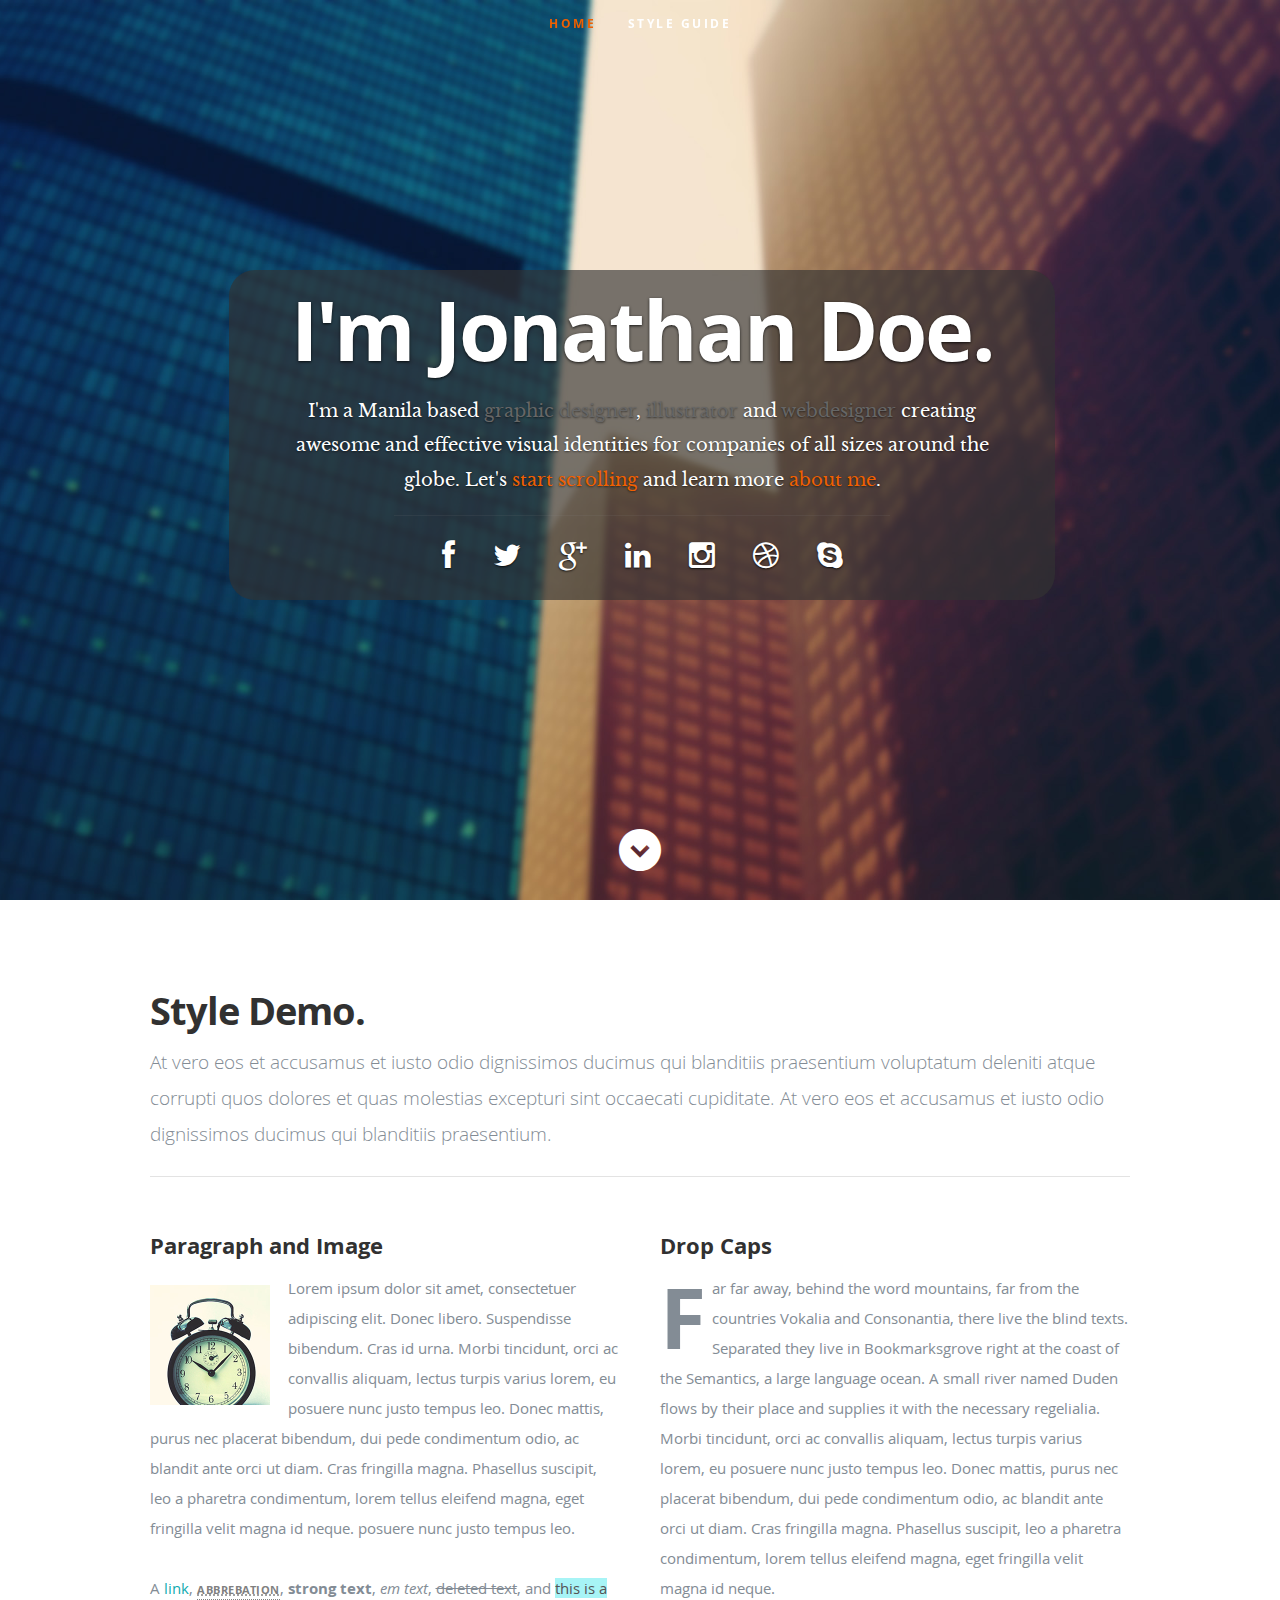
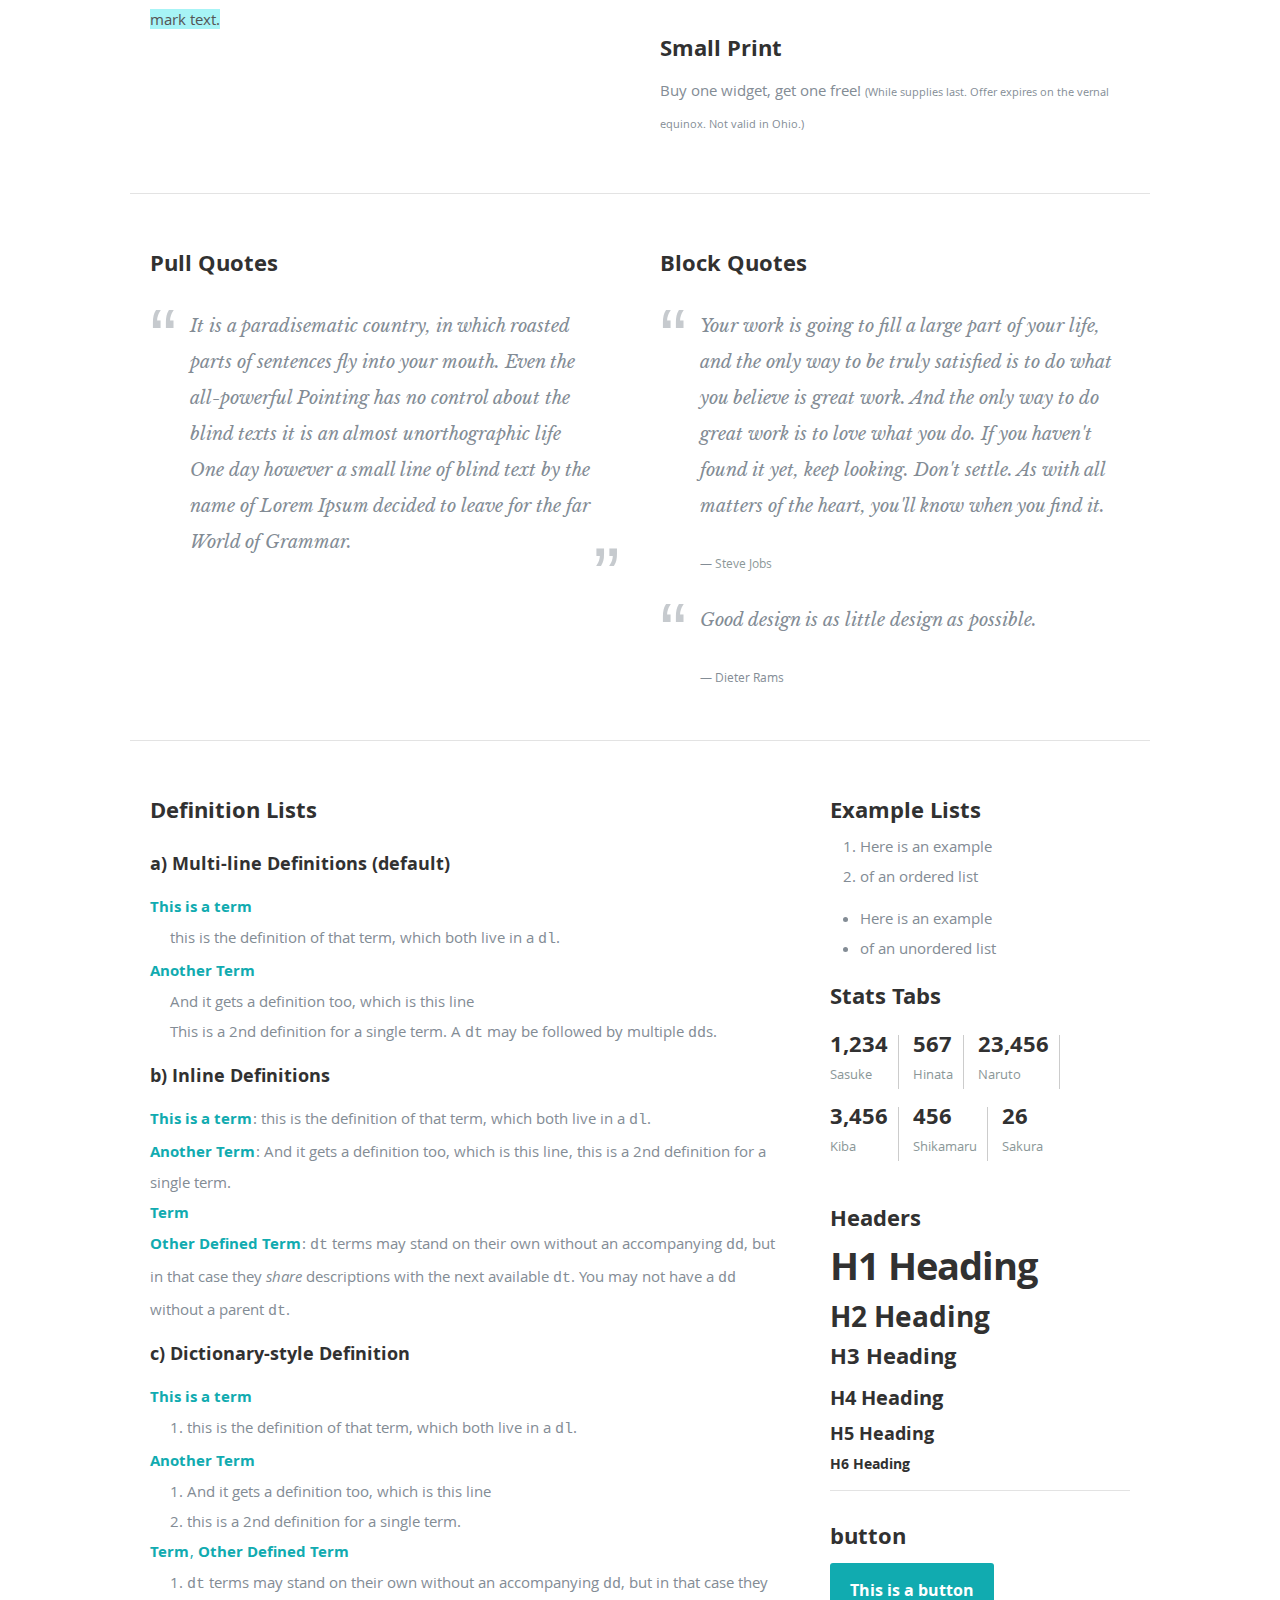
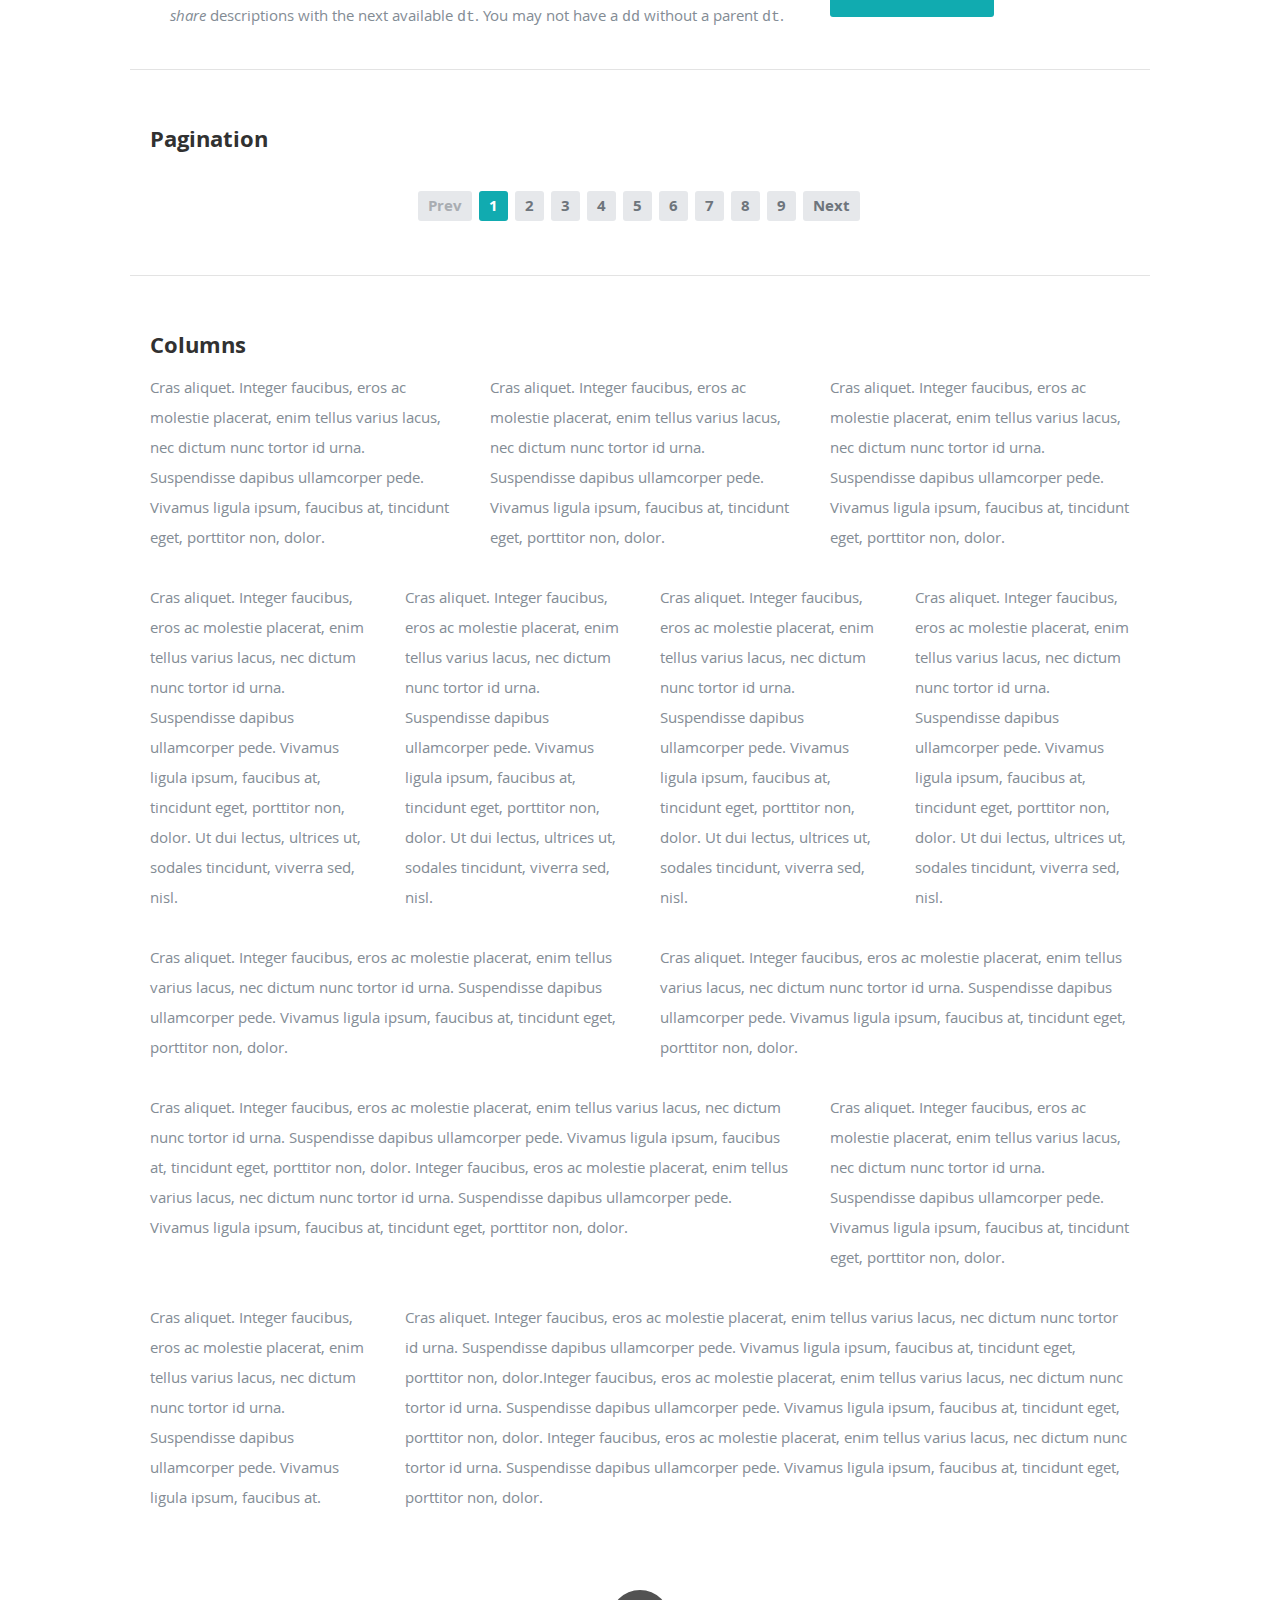
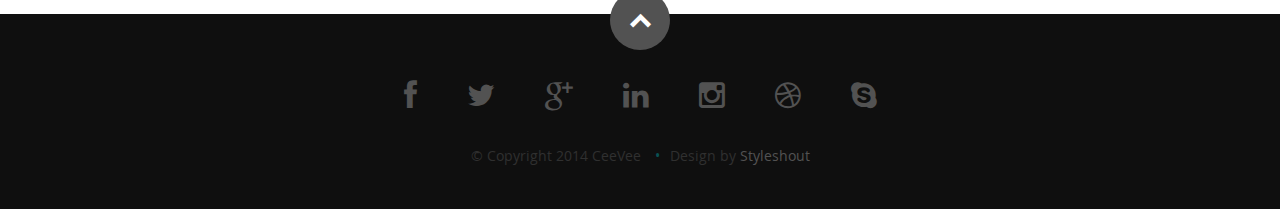
==== commit 6501516c: "Añadido formulario contacto" ====
--- a/demo.html
+++ b/demo.html
@@ -1,311 +1,311 @@
 <!DOCTYPE html>
 <!--[if lt IE 8 ]><html class="no-js ie ie7" lang="en"> <![endif]-->
 <!--[if IE 8 ]><html class="no-js ie ie8" lang="en"> <![endif]-->
-<!--[if (gte IE 8)|!(IE)]><!--><html class="no-js" lang="en"> <!--<![endif]-->
+<!--[if (gte IE 8)|!(IE)]><!-->
+<html class="no-js" lang="en">
+<!--<![endif]-->
+
 <head>
 
-   <!--- Basic Page Needs
-   ================================================== -->
-   <meta charset="utf-8">
-	<title>CeeVee - Free Responsive HTML5/CSS3 Template</title>
-	<meta name="description" content="">
-	<meta name="author" content="">
-
-   <!-- Mobile Specific Metas
-   ================================================== -->
-	<meta name="viewport" content="width=device-width, initial-scale=1, maximum-scale=1">
-
-	<!-- CSS
+    <!--- Basic Page Needs
+   ================================================== -->
+    <meta charset="utf-8">
+    <title>CeeVee - Free Responsive HTML5/CSS3 Template</title>
+    <meta name="description" content="">
+    <meta name="author" content="">
+
+    <!-- Mobile Specific Metas
+   ================================================== -->
+    <meta name="viewport" content="width=device-width, initial-scale=1, maximum-scale=1">
+
+    <!-- CSS
     ================================================== -->
-   <link rel="stylesheet" href="css/default.css">
-	<link rel="stylesheet" href="css/layout.css">
-   <link rel="stylesheet" href="css/media-queries.css">
-   <link rel="stylesheet" href="css/magnific-popup.css">
-
-   <!-- Script
-   ================================================== -->
-	<script src="js/modernizr.js"></script>
-
-   <!-- Favicons
+    <link rel="stylesheet" href="css/default.css">
+    <link rel="stylesheet" href="css/layout.css">
+    <link rel="stylesheet" href="css/media-queries.css">
+    <link rel="stylesheet" href="css/magnific-popup.css">
+
+    <!-- Script
+   ================================================== -->
+    <script src="js/modernizr.js"></script>
+
+    <!-- Favicons
 	================================================== -->
-	<link rel="shortcut icon" href="favicon.ico" >
+    <link rel="shortcut icon" href="favicon.ico">
 
 </head>
 
 <body>
 
-   <!-- Header
-   ================================================== -->
-   <header id="home">
-
-      <nav id="nav-wrap">
-
-         <a class="mobile-btn" href="#nav-wrap" title="Show navigation">Show navigation</a>
-	      <a class="mobile-btn" href="#" title="Hide navigation">Hide navigation</a>
-
-         <ul id="nav" class="nav">
-            <li class="current"><a class="smoothscroll" href="#home">Home</a></li>
-	         <li><a class="smoothscroll" href="#styles">Style Guide</a></li>
-         </ul> <!-- end #nav -->
-
-      </nav> <!-- end #nav-wrap -->
-
-      <div class="row banner">
-         <div class="banner-text">
-            <h1 class="responsive-headline">I'm Jonathan Doe.</h1>
-            <h3>I'm a Manila based <span>graphic designer</span>, <span>illustrator</span> and <span>webdesigner</span> creating awesome and
+    <!-- Header
+   ================================================== -->
+    <header id="home">
+
+        <nav id="nav-wrap">
+
+            <a class="mobile-btn" href="#nav-wrap" title="Show navigation">Show navigation</a>
+            <a class="mobile-btn" href="#" title="Hide navigation">Hide navigation</a>
+
+            <ul id="nav" class="nav">
+                <li class="current"><a class="smoothscroll" href="#home">Home</a></li>
+                <li><a class="smoothscroll" href="#styles">Style Guide</a></li>
+            </ul>
+            <!-- end #nav -->
+
+        </nav>
+        <!-- end #nav-wrap -->
+
+        <div class="row banner">
+            <div class="banner-text">
+                <h1 class="responsive-headline">I'm Jonathan Doe.</h1>
+                <h3>I'm a Manila based <span>graphic designer</span>, <span>illustrator</span> and <span>webdesigner</span> creating awesome and
             effective visual identities for companies of all sizes around the globe. Let's <a class="smoothscroll" href="#about">start scrolling</a>
             and learn more <a class="smoothscroll" href="#about">about me</a>.</h3>
+                <hr />
+                <ul class="social">
+                    <li><a href="#"><i class="fa fa-facebook"></i></a></li>
+                    <li><a href="#"><i class="fa fa-twitter"></i></a></li>
+                    <li><a href="#"><i class="fa fa-google-plus"></i></a></li>
+                    <li><a href="#"><i class="fa fa-linkedin"></i></a></li>
+                    <li><a href="#"><i class="fa fa-instagram"></i></a></li>
+                    <li><a href="#"><i class="fa fa-dribbble"></i></a></li>
+                    <li><a href="#"><i class="fa fa-skype"></i></a></li>
+                </ul>
+            </div>
+        </div>
+
+        <p class="scrolldown">
+            <a class="smoothscroll" href="#styles"><i class="icon-down-circle"></i></a>
+        </p>
+
+    </header>
+    <!-- Header End -->
+
+    <!-- Style Guide Section
+   ================================================== -->
+    <section id="styles" style="padding: 90px 0 72px; background: #fff;">
+
+        <div class="row add-bottom">
+
+            <div class="twelve columns">
+
+                <h1>Style Demo.</h1>
+
+                <p class="lead add-bottom">At vero eos et accusamus et iusto odio dignissimos ducimus qui blanditiis praesentium voluptatum deleniti atque corrupti quos dolores et quas molestias excepturi sint occaecati cupiditate. At vero eos et accusamus et iusto odio dignissimos
+                    ducimus qui blanditiis praesentium.
+                </p>
+
+                <hr>
+
+            </div>
+
+        </div>
+        <!-- Row End-->
+
+        <div class="row add-bottom">
+
+            <div class="six columns add-bottom">
+
+                <h3>Paragraph and Image</h3>
+
+                <p>
+                    <a href="#"><img width="120" height="120" class="pull-left" alt="sample-image" src="images/sample-image.jpg"></a>
+                    Lorem ipsum dolor sit amet, consectetuer adipiscing elit. Donec libero. Suspendisse bibendum. Cras id urna. Morbi tincidunt, orci ac convallis aliquam, lectus turpis varius lorem, eu posuere nunc justo tempus leo. Donec mattis, purus nec placerat bibendum,
+                    dui pede condimentum odio, ac blandit ante orci ut diam. Cras fringilla magna. Phasellus suscipit, leo a pharetra condimentum, lorem tellus eleifend magna, eget fringilla velit magna id neque. posuere nunc justo tempus leo. </p>
+
+                <p>A <a href="#">link</a>,
+                    <abbr title="this really isn't a very good description">abbrebation</abbr>,
+                    <strong>strong text</strong>,
+                    <em>em text</em>,
+                    <del>deleted text</del>, and
+                    <mark>this is a mark text.</mark>
+                </p>
+
+            </div>
+
+            <div class="six columns add-bottom">
+
+                <h3>Drop Caps</h3>
+
+                <p class="drop-cap">Far far away, behind the word mountains, far from the countries Vokalia and Consonantia, there live the blind texts. Separated they live in Bookmarksgrove right at the coast of the Semantics, a large language ocean. A small river named
+                    Duden flows by their place and supplies it with the necessary regelialia. Morbi tincidunt, orci ac convallis aliquam, lectus turpis varius lorem, eu posuere nunc justo tempus leo. Donec mattis, purus nec placerat bibendum, dui pede
+                    condimentum odio, ac blandit ante orci ut diam. Cras fringilla magna. Phasellus suscipit, leo a pharetra condimentum, lorem tellus eleifend magna, eget fringilla velit magna id neque.
+                </p>
+
+                <h3>Small Print</h3>
+
+                <p>Buy one widget, get one free!
+                    <small>(While supplies last. Offer expires on the vernal equinox. Not valid in Ohio.)</small>
+                </p>
+
+            </div>
+
             <hr />
-            <ul class="social">
-               <li><a href="#"><i class="fa fa-facebook"></i></a></li>
-               <li><a href="#"><i class="fa fa-twitter"></i></a></li>
-               <li><a href="#"><i class="fa fa-google-plus"></i></a></li>
-               <li><a href="#"><i class="fa fa-linkedin"></i></a></li>
-               <li><a href="#"><i class="fa fa-instagram"></i></a></li>
-               <li><a href="#"><i class="fa fa-dribbble"></i></a></li>
-               <li><a href="#"><i class="fa fa-skype"></i></a></li>
-            </ul>
-         </div>
-      </div>
-
-      <p class="scrolldown">
-         <a class="smoothscroll" href="#styles"><i class="icon-down-circle"></i></a>
-      </p>
-
-   </header> <!-- Header End -->
-
-   <!-- Style Guide Section
-   ================================================== -->
-   <section id="styles" style="padding: 90px 0 72px; background: #fff;">
-
-      <div class="row add-bottom">
-
-         <div class="twelve columns">
-
-            <h1>Style Demo.</h1>
-
-            <p class="lead add-bottom">At vero eos et accusamus et iusto odio dignissimos ducimus qui blanditiis praesentium voluptatum
-            deleniti atque corrupti quos dolores et quas molestias excepturi sint occaecati cupiditate.
-            At vero eos et accusamus et iusto odio dignissimos ducimus qui blanditiis praesentium.
-            </p>
-
-            <hr>
-
-         </div>
-
-      </div> <!-- Row End-->
-
-      <div class="row add-bottom">
-
-         <div class="six columns add-bottom">
-
-            <h3>Paragraph and Image</h3>
-
-            <p><a href="#"><img width="120" height="120" class="pull-left" alt="sample-image" src="images/sample-image.jpg"></a>
-  			   Lorem ipsum dolor sit amet, consectetuer adipiscing elit. Donec libero. Suspendisse bibendum.
-  			   Cras id urna. Morbi tincidunt, orci ac convallis aliquam, lectus turpis varius lorem, eu
-  			   posuere nunc justo tempus leo. Donec mattis, purus nec placerat bibendum, dui pede condimentum
-  			   odio, ac blandit ante orci ut diam. Cras fringilla magna. Phasellus suscipit, leo a pharetra
-  			   condimentum, lorem tellus eleifend magna, eget fringilla velit magna id neque.
-  			   posuere nunc justo tempus leo. </p>
-
-            <p>A <a href="#">link</a>,
-  			   <abbr title="this really isn't a very good description">abbrebation</abbr>,
-  			   <strong>strong text</strong>,
-            <em>em text</em>,
-  			   <del>deleted text</del>, and
-            <mark>this is a mark text.</mark>
-          	</p>
-
-         </div>
-
-         <div class="six columns add-bottom">
-
-            <h3>Drop Caps</h3>
-
-            <p class="drop-cap">Far far away, behind the word mountains, far from the countries Vokalia and Consonantia,
-            there live the blind texts. Separated they live in Bookmarksgrove right at the coast of the
-            Semantics, a large language ocean. A small river named Duden flows by their place and supplies
-            it with the necessary regelialia. Morbi tincidunt, orci ac convallis aliquam, lectus turpis varius lorem, eu
-  			   posuere nunc justo tempus leo. Donec mattis, purus nec placerat bibendum, dui pede condimentum
-  			   odio, ac blandit ante orci ut diam. Cras fringilla magna. Phasellus suscipit, leo a pharetra
-  			   condimentum, lorem tellus eleifend magna, eget fringilla velit magna id neque.
-  			   </p>
-
-            <h3>Small Print</h3>
-
-            <p>Buy one widget, get one free!
-  				<small>(While supplies last. Offer expires on the vernal equinox. Not valid in Ohio.)</small>
-  			   </p>
-
-         </div>
-
-         <hr />
-
-      </div> <!-- Row End-->
-
-      <div class="row add-bottom">
-
-         <div class="six columns add-bottom">
-
-            <h3>Pull Quotes</h3>
-
-            <aside class="pull-quote">
-    			   <blockquote>
-    				   <p>It is a paradisematic country, in which roasted parts of
-                  sentences fly into your mouth. Even the all-powerful Pointing has no control about the blind
-                  texts it is an almost unorthographic life One day however a small line of blind text by the name
-                  of Lorem Ipsum decided to leave for the far World of Grammar.</p>
-    				</blockquote>
-    			</aside>
-
-         </div>
-
-         <div class="six columns add-bottom">
-
-            <h3>Block Quotes</h3>
-
-            <blockquote cite="http://where-i-got-my-info-from.com">
-   			   <p>Your work is going to fill a large part of your life, and the only way to be truly satisfied is
-               to do what you believe is great work. And the only way to do great work is to love what you do.
-               If you haven't found it yet, keep looking. Don't settle. As with all matters of the heart, you'll know when you find it.
-               </p>
-   				<cite>
+
+        </div>
+        <!-- Row End-->
+
+        <div class="row add-bottom">
+
+            <div class="six columns add-bottom">
+
+                <h3>Pull Quotes</h3>
+
+                <aside class="pull-quote">
+                    <blockquote>
+                        <p>It is a paradisematic country, in which roasted parts of sentences fly into your mouth. Even the all-powerful Pointing has no control about the blind texts it is an almost unorthographic life One day however a small line of blind
+                            text by the name of Lorem Ipsum decided to leave for the far World of Grammar.</p>
+                    </blockquote>
+                </aside>
+
+            </div>
+
+            <div class="six columns add-bottom">
+
+                <h3>Block Quotes</h3>
+
+                <blockquote cite="http://where-i-got-my-info-from.com">
+                    <p>Your work is going to fill a large part of your life, and the only way to be truly satisfied is to do what you believe is great work. And the only way to do great work is to love what you do. If you haven't found it yet, keep looking.
+                        Don't settle. As with all matters of the heart, you'll know when you find it.
+                    </p>
+                    <cite>
    				   <a href="#">Steve Jobs</a>
    				</cite>
-			   </blockquote>
-
-            <blockquote>
-               <p>Good design is as little design as possible.</p>
-               <cite>Dieter Rams</cite>
-            </blockquote>
-
-         </div>
-
-         <hr />
-
-      </div> <!-- Row End-->
-
-      <div class="row add-bottom">
-
-         <div class="eight columns add-bottom">
-
-            <h3 class="add-bottom">Definition Lists</h3>
-
-            <h5>a) Multi-line Definitions (default)</h5>
-
-            <dl>
-			      <dt><b>This is a term</b></dt>
-				      <dd>this is the definition of that term, which both live in a <code>dl</code>.</dd>
-			      <dt><b>Another Term</b></dt>
-				      <dd>And it gets a definition too, which is this line</dd>
-				      <dd>This is a 2<sup>nd</sup> definition for a single term. A <code>dt</code> may be followed by multiple <code>dd</code>s.</dd>
-		      </dl>
-
-            <h5>b) Inline Definitions</h5>
-
-            <dl class="lining">
-			      <dt><b>This is a term</b></dt>
-				      <dd>this is the definition of that term, which both live in a <code>dl</code>.</dd>
-			      <dt><b>Another Term</b></dt>
-				      <dd class="micro">And it gets a definition too, which is this line</dd>
-				      <dd class="micro"> this is a 2<sup>nd</sup> definition for a single term.</dd>
-			      <dt><b>Term</b></dt>
-			      <dt><b>Other Defined Term</b></dt>
-				      <dd><code>dt</code> terms may stand on their own without an accompanying <code>dd</code>, but in that case they <em>share</em> descriptions with the next available <code>dt</code>. You may not have a <code>dd</code> without a parent <code>dt</code>.</dd>
-		      </dl>
-
-            <h5>c) Dictionary-style Definition</h5>
-
-            <dl class="dictionary-style">
-				   <dt><b>This is a term</b></dt>
-					   <dd>this is the definition of that term, which both live in a <code>dl</code>.</dd>
-					<dt><b>Another Term</b></dt>
-					   <dd>And it gets a definition too, which is this line</dd>
-					   <dd> this is a 2<sup>nd</sup> definition for a single term.</dd>
-					<dt><b>Term</b></dt>
-					<dt><b>Other Defined Term</b></dt>
-					   <dd><code>dt</code> terms may stand on their own without an accompanying <code>dd</code>, but in that case they <em>share</em> descriptions with the next available <code>dt</code>. You may not have a <code>dd</code> without a parent <code>dt</code>.</dd>
-				</dl>
-
-         </div>
-
-         <div class="four columns add-bottom">
-
-            <h3>Example Lists</h3>
-
-            <ol>
-				   <li>Here is an example</li>
-				   <li>of an ordered list</li>
-			   </ol>
-
-            <ul class="disc">
-				   <li>Here is an example</li>
-				   <li>of an unordered list</li>
-			   </ul>
-
-            <h3>Stats Tabs</h3>
-
-            <ul class="stats-tabs">
-			      <li><a href="#">1,234 <b>Sasuke</b></a></li>
-			      <li><a href="#">567 <b>Hinata</b></a></li>
-			      <li><a href="#">23,456 <b>Naruto</b></a></li>
-			      <li><a href="#">3,456 <b>Kiba</b></a></li>
-			      <li><a href="#">456 <b>Shikamaru</b></a></li>
-			      <li><a href="#">26 <b>Sakura</b></a></li>
-		      </ul>
-
-            <h3>Headers</h3>
-
-            <h1>H1 Heading</h1>
-            <h2>H2 Heading</h2>
-            <h3>H3 Heading</h3>
-            <h4>H4 Heading</h4>
-            <h5>H5 Heading</h5>
-            <h6>H6 Heading</h6>
-
-            <hr>
-
-            <h3>button</h3>
-
-            <a class="button" href="#">This is a button</a>
-
-         </div>
-
-         <hr />
-
-      </div> <!-- Row End-->
-
-      <div class="row add-bottom">
-
-         <div class="twelve columns add-bottom">
-
-            <h3 class="add-bottom">Pagination</h3>
-
-            <nav class="pagination add-bottom">
-
-               <span class="page-numbers prev inactive">Prev</span>
-   	         <span class="page-numbers current">1</span>
-   	         <a href="#" class="page-numbers">2</a>
-               <a href="#" class="page-numbers">3</a>
-               <a href="#" class="page-numbers">4</a>
-               <a href="#" class="page-numbers">5</a>
-               <a href="#" class="page-numbers">6</a>
-               <a href="#" class="page-numbers">7</a>
-               <a href="#" class="page-numbers">8</a>
-               <a href="#" class="page-numbers">9</a>
-   	         <a href="#" class="page-numbers next">Next</a>
-
-		      </nav>
-
-         </div>
-
-         <hr />
-
-      </div> <!-- Row End-->
-
-      <!--
+                </blockquote>
+
+                <blockquote>
+                    <p>Good design is as little design as possible.</p>
+                    <cite>Dieter Rams</cite>
+                </blockquote>
+
+            </div>
+
+            <hr />
+
+        </div>
+        <!-- Row End-->
+
+        <div class="row add-bottom">
+
+            <div class="eight columns add-bottom">
+
+                <h3 class="add-bottom">Definition Lists</h3>
+
+                <h5>a) Multi-line Definitions (default)</h5>
+
+                <dl>
+                    <dt><b>This is a term</b></dt>
+                    <dd>this is the definition of that term, which both live in a <code>dl</code>.</dd>
+                    <dt><b>Another Term</b></dt>
+                    <dd>And it gets a definition too, which is this line</dd>
+                    <dd>This is a 2<sup>nd</sup> definition for a single term. A <code>dt</code> may be followed by multiple <code>dd</code>s.</dd>
+                </dl>
+
+                <h5>b) Inline Definitions</h5>
+
+                <dl class="lining">
+                    <dt><b>This is a term</b></dt>
+                    <dd>this is the definition of that term, which both live in a <code>dl</code>.</dd>
+                    <dt><b>Another Term</b></dt>
+                    <dd class="micro">And it gets a definition too, which is this line</dd>
+                    <dd class="micro"> this is a 2<sup>nd</sup> definition for a single term.</dd>
+                    <dt><b>Term</b></dt>
+                    <dt><b>Other Defined Term</b></dt>
+                    <dd><code>dt</code> terms may stand on their own without an accompanying <code>dd</code>, but in that case they <em>share</em> descriptions with the next available <code>dt</code>. You may not have a <code>dd</code> without a parent <code>dt</code>.</dd>
+                </dl>
+
+                <h5>c) Dictionary-style Definition</h5>
+
+                <dl class="dictionary-style">
+                    <dt><b>This is a term</b></dt>
+                    <dd>this is the definition of that term, which both live in a <code>dl</code>.</dd>
+                    <dt><b>Another Term</b></dt>
+                    <dd>And it gets a definition too, which is this line</dd>
+                    <dd> this is a 2<sup>nd</sup> definition for a single term.</dd>
+                    <dt><b>Term</b></dt>
+                    <dt><b>Other Defined Term</b></dt>
+                    <dd><code>dt</code> terms may stand on their own without an accompanying <code>dd</code>, but in that case they <em>share</em> descriptions with the next available <code>dt</code>. You may not have a <code>dd</code> without a parent <code>dt</code>.</dd>
+                </dl>
+
+            </div>
+
+            <div class="four columns add-bottom">
+
+                <h3>Example Lists</h3>
+
+                <ol>
+                    <li>Here is an example</li>
+                    <li>of an ordered list</li>
+                </ol>
+
+                <ul class="disc">
+                    <li>Here is an example</li>
+                    <li>of an unordered list</li>
+                </ul>
+
+                <h3>Stats Tabs</h3>
+
+                <ul class="stats-tabs">
+                    <li><a href="#">1,234 <b>Sasuke</b></a></li>
+                    <li><a href="#">567 <b>Hinata</b></a></li>
+                    <li><a href="#">23,456 <b>Naruto</b></a></li>
+                    <li><a href="#">3,456 <b>Kiba</b></a></li>
+                    <li><a href="#">456 <b>Shikamaru</b></a></li>
+                    <li><a href="#">26 <b>Sakura</b></a></li>
+                </ul>
+
+                <h3>Headers</h3>
+
+                <h1>H1 Heading</h1>
+                <h2>H2 Heading</h2>
+                <h3>H3 Heading</h3>
+                <h4>H4 Heading</h4>
+                <h5>H5 Heading</h5>
+                <h6>H6 Heading</h6>
+
+                <hr>
+
+                <h3>button</h3>
+
+                <a class="button" href="#">This is a button</a>
+
+            </div>
+
+            <hr />
+
+        </div>
+        <!-- Row End-->
+
+        <div class="row add-bottom">
+
+            <div class="twelve columns add-bottom">
+
+                <h3 class="add-bottom">Pagination</h3>
+
+                <nav class="pagination add-bottom">
+
+                    <span class="page-numbers prev inactive">Prev</span>
+                    <span class="page-numbers current">1</span>
+                    <a href="#" class="page-numbers">2</a>
+                    <a href="#" class="page-numbers">3</a>
+                    <a href="#" class="page-numbers">4</a>
+                    <a href="#" class="page-numbers">5</a>
+                    <a href="#" class="page-numbers">6</a>
+                    <a href="#" class="page-numbers">7</a>
+                    <a href="#" class="page-numbers">8</a>
+                    <a href="#" class="page-numbers">9</a>
+                    <a href="#" class="page-numbers next">Next</a>
+
+                </nav>
+
+            </div>
+
+            <hr />
+
+        </div>
+        <!-- Row End-->
+
+        <!--
       <div class="row add-bottom">
 
          <div class="twelve columns add-bottom">
@@ -370,181 +370,157 @@
       -->
 
 
-      <div class="row">
-
-         <div class="twelve columns">
-            <h3 class="half-bottom">Columns</h3>
-         </div>
-
-      </div> <!-- Row End-->
-
-      <!--<h4>1/3 Columns</h4>  -->
-
-      <div class="row">
-
-         <div class="four columns">
-		      <p>Cras aliquet. Integer faucibus, eros ac molestie placerat, enim tellus varius lacus,
-            nec dictum nunc tortor id urna. Suspendisse dapibus ullamcorper pede. Vivamus ligula ipsum,
-            faucibus at, tincidunt eget, porttitor non, dolor. </p>
-	      </div>
-
-         <div class="four columns">
-		      <p>Cras aliquet. Integer faucibus, eros ac molestie placerat, enim tellus varius lacus,
-            nec dictum nunc tortor id urna. Suspendisse dapibus ullamcorper pede. Vivamus ligula ipsum,
-            faucibus at, tincidunt eget, porttitor non, dolor. </p>
-	      </div>
-
-         <div class="four columns">
-		      <p>Cras aliquet. Integer faucibus, eros ac molestie placerat, enim tellus varius lacus,
-            nec dictum nunc tortor id urna. Suspendisse dapibus ullamcorper pede. Vivamus ligula ipsum,
-            faucibus at, tincidunt eget, porttitor non, dolor. </p>
-	      </div>
-
-      </div>
-
-      <!--<h4>1/4 Columns</h4>  -->
-
-      <div class="row">
-
-         <div class="three columns">
-		      <p>Cras aliquet. Integer faucibus, eros ac molestie placerat, enim tellus varius lacus,
-            nec dictum nunc tortor id urna. Suspendisse dapibus ullamcorper pede. Vivamus ligula ipsum,
-            faucibus at, tincidunt eget, porttitor non, dolor. Ut dui lectus, ultrices ut, sodales tincidunt,
-            viverra sed, nisl. </p>
-	      </div>
-
-         <div class="three columns">
-		      <p>Cras aliquet. Integer faucibus, eros ac molestie placerat, enim tellus varius lacus,
-            nec dictum nunc tortor id urna. Suspendisse dapibus ullamcorper pede. Vivamus ligula ipsum,
-            faucibus at, tincidunt eget, porttitor non, dolor. Ut dui lectus, ultrices ut, sodales tincidunt,
-            viverra sed, nisl. </p>
-	      </div>
-
-         <div class="three columns">
-		      <p>Cras aliquet. Integer faucibus, eros ac molestie placerat, enim tellus varius lacus,
-            nec dictum nunc tortor id urna. Suspendisse dapibus ullamcorper pede. Vivamus ligula ipsum,
-            faucibus at, tincidunt eget, porttitor non, dolor. Ut dui lectus, ultrices ut, sodales tincidunt,
-            viverra sed, nisl. </p>
-	      </div>
-
-         <div class="three columns">
-		      <p>Cras aliquet. Integer faucibus, eros ac molestie placerat, enim tellus varius lacus,
-            nec dictum nunc tortor id urna. Suspendisse dapibus ullamcorper pede. Vivamus ligula ipsum,
-            faucibus at, tincidunt eget, porttitor non, dolor. Ut dui lectus, ultrices ut, sodales tincidunt,
-            viverra sed, nisl. </p>
-	      </div>
-
-      </div>
-
-      <!--<h4>1/2 Columns</h4>  -->
-
-      <div class="row">
-
-         <div class="six columns">
-            <p>Cras aliquet. Integer faucibus, eros ac molestie placerat, enim tellus varius lacus,
-            nec dictum nunc tortor id urna. Suspendisse dapibus ullamcorper pede. Vivamus ligula ipsum,
-            faucibus at, tincidunt eget, porttitor non, dolor. </p>
-         </div>
-
-         <div class="six columns">
-            <p>Cras aliquet. Integer faucibus, eros ac molestie placerat, enim tellus varius lacus,
-            nec dictum nunc tortor id urna. Suspendisse dapibus ullamcorper pede. Vivamus ligula ipsum,
-            faucibus at, tincidunt eget, porttitor non, dolor. </p>
-         </div>
-
-      </div>
-
-      <!--<h4>2/3 Columns</h4>  -->
-
-      <div class="row">
-
-         <div class="eight columns">
-            <p>Cras aliquet. Integer faucibus, eros ac molestie placerat, enim tellus varius lacus,
-            nec dictum nunc tortor id urna. Suspendisse dapibus ullamcorper pede. Vivamus ligula ipsum,
-            faucibus at, tincidunt eget, porttitor non, dolor. Integer faucibus, eros ac molestie placerat, enim tellus varius lacus,
-            nec dictum nunc tortor id urna. Suspendisse dapibus ullamcorper pede. Vivamus ligula ipsum,
-            faucibus at, tincidunt eget, porttitor non, dolor.</p>
-         </div>
-
-         <div class="four columns">
-            <p>Cras aliquet. Integer faucibus, eros ac molestie placerat, enim tellus varius lacus,
-            nec dictum nunc tortor id urna. Suspendisse dapibus ullamcorper pede. Vivamus ligula ipsum,
-            faucibus at, tincidunt eget, porttitor non, dolor. </p>
-         </div>
-
-      </div>
-
-      <!--<h4>3/4 Columns</h4>  -->
-
-      <div class="row">
-
-         <div class="three columns">
-		      <p>Cras aliquet. Integer faucibus, eros ac molestie placerat, enim tellus varius lacus,
-            nec dictum nunc tortor id urna. Suspendisse dapibus ullamcorper pede. Vivamus ligula ipsum,
-            faucibus at. </p>
-	      </div>
-
-         <div class="nine columns">
-		      <p>Cras aliquet. Integer faucibus, eros ac molestie placerat, enim tellus varius lacus,
-            nec dictum nunc tortor id urna. Suspendisse dapibus ullamcorper pede. Vivamus ligula ipsum,
-            faucibus at, tincidunt eget, porttitor non, dolor.Integer faucibus, eros ac molestie placerat, enim tellus varius lacus,
-            nec dictum nunc tortor id urna. Suspendisse dapibus ullamcorper pede. Vivamus ligula ipsum,
-            faucibus at, tincidunt eget, porttitor non, dolor. Integer faucibus, eros ac molestie placerat, enim tellus varius lacus,
-            nec dictum nunc tortor id urna. Suspendisse dapibus ullamcorper pede. Vivamus ligula ipsum,
-            faucibus at, tincidunt eget, porttitor non, dolor.</p>
-	      </div>
-
-      </div>
-
-   </section> <!-- Resume Section End-->
-
-
-   <!-- footer
-   ================================================== -->
-   <footer>
-
-      <div class="row">
-
-         <div class="twelve columns">
-
-            <ul class="social-links">
-               <li><a href="#"><i class="fa fa-facebook"></i></a></li>
-               <li><a href="#"><i class="fa fa-twitter"></i></a></li>
-               <li><a href="#"><i class="fa fa-google-plus"></i></a></li>
-               <li><a href="#"><i class="fa fa-linkedin"></i></a></li>
-               <li><a href="#"><i class="fa fa-instagram"></i></a></li>
-               <li><a href="#"><i class="fa fa-dribbble"></i></a></li>
-               <li><a href="#"><i class="fa fa-skype"></i></a></li>
-            </ul>
-
-            <ul class="copyright">
-               <li>&copy; Copyright 2014 CeeVee</li>
-               <li>Design by <a title="Styleshout" href="http://www.styleshout.com/">Styleshout</a></li>   
-            </ul>
-
-         </div>
-
-         <div id="go-top" style="display: block;"><a class="smoothscroll" title="Back to Top" href="#home"><i class="icon-up-open"></i></a></div>
-
-      </div>
-
-   </footer> <!-- Footer End-->
-
-   <!-- Java Script
-   ================================================== -->
-   <script src="http://ajax.googleapis.com/ajax/libs/jquery/1.10.2/jquery.min.js"></script>
-   <script>window.jQuery || document.write('<script src="js/jquery-1.10.2.min.js"><\/script>')</script>
-   <script type="text/javascript" src="js/jquery-migrate-1.2.1.min.js"></script>
-
-   <script src="js/jquery.flexslider.js"></script>
-   <script src="js/waypoints.js"></script>
-   <script src="js/jquery.fittext.js"></script>
-   <script src="js/magnific-popup.js"></script>
-   <script src="js/doubletaptogo.js"></script>
-   <script src="js/spin.js"></script>
-
-   <script src="js/init.js"></script>
+        <div class="row">
+
+            <div class="twelve columns">
+                <h3 class="half-bottom">Columns</h3>
+            </div>
+
+        </div>
+        <!-- Row End-->
+
+        <!--<h4>1/3 Columns</h4>  -->
+
+        <div class="row">
+
+            <div class="four columns">
+                <p>Cras aliquet. Integer faucibus, eros ac molestie placerat, enim tellus varius lacus, nec dictum nunc tortor id urna. Suspendisse dapibus ullamcorper pede. Vivamus ligula ipsum, faucibus at, tincidunt eget, porttitor non, dolor. </p>
+            </div>
+
+            <div class="four columns">
+                <p>Cras aliquet. Integer faucibus, eros ac molestie placerat, enim tellus varius lacus, nec dictum nunc tortor id urna. Suspendisse dapibus ullamcorper pede. Vivamus ligula ipsum, faucibus at, tincidunt eget, porttitor non, dolor. </p>
+            </div>
+
+            <div class="four columns">
+                <p>Cras aliquet. Integer faucibus, eros ac molestie placerat, enim tellus varius lacus, nec dictum nunc tortor id urna. Suspendisse dapibus ullamcorper pede. Vivamus ligula ipsum, faucibus at, tincidunt eget, porttitor non, dolor. </p>
+            </div>
+
+        </div>
+
+        <!--<h4>1/4 Columns</h4>  -->
+
+        <div class="row">
+
+            <div class="three columns">
+                <p>Cras aliquet. Integer faucibus, eros ac molestie placerat, enim tellus varius lacus, nec dictum nunc tortor id urna. Suspendisse dapibus ullamcorper pede. Vivamus ligula ipsum, faucibus at, tincidunt eget, porttitor non, dolor. Ut dui
+                    lectus, ultrices ut, sodales tincidunt, viverra sed, nisl. </p>
+            </div>
+
+            <div class="three columns">
+                <p>Cras aliquet. Integer faucibus, eros ac molestie placerat, enim tellus varius lacus, nec dictum nunc tortor id urna. Suspendisse dapibus ullamcorper pede. Vivamus ligula ipsum, faucibus at, tincidunt eget, porttitor non, dolor. Ut dui
+                    lectus, ultrices ut, sodales tincidunt, viverra sed, nisl. </p>
+            </div>
+
+            <div class="three columns">
+                <p>Cras aliquet. Integer faucibus, eros ac molestie placerat, enim tellus varius lacus, nec dictum nunc tortor id urna. Suspendisse dapibus ullamcorper pede. Vivamus ligula ipsum, faucibus at, tincidunt eget, porttitor non, dolor. Ut dui
+                    lectus, ultrices ut, sodales tincidunt, viverra sed, nisl. </p>
+            </div>
+
+            <div class="three columns">
+                <p>Cras aliquet. Integer faucibus, eros ac molestie placerat, enim tellus varius lacus, nec dictum nunc tortor id urna. Suspendisse dapibus ullamcorper pede. Vivamus ligula ipsum, faucibus at, tincidunt eget, porttitor non, dolor. Ut dui
+                    lectus, ultrices ut, sodales tincidunt, viverra sed, nisl. </p>
+            </div>
+
+        </div>
+
+        <!--<h4>1/2 Columns</h4>  -->
+
+        <div class="row">
+
+            <div class="six columns">
+                <p>Cras aliquet. Integer faucibus, eros ac molestie placerat, enim tellus varius lacus, nec dictum nunc tortor id urna. Suspendisse dapibus ullamcorper pede. Vivamus ligula ipsum, faucibus at, tincidunt eget, porttitor non, dolor. </p>
+            </div>
+
+            <div class="six columns">
+                <p>Cras aliquet. Integer faucibus, eros ac molestie placerat, enim tellus varius lacus, nec dictum nunc tortor id urna. Suspendisse dapibus ullamcorper pede. Vivamus ligula ipsum, faucibus at, tincidunt eget, porttitor non, dolor. </p>
+            </div>
+
+        </div>
+
+        <!--<h4>2/3 Columns</h4>  -->
+
+        <div class="row">
+
+            <div class="eight columns">
+                <p>Cras aliquet. Integer faucibus, eros ac molestie placerat, enim tellus varius lacus, nec dictum nunc tortor id urna. Suspendisse dapibus ullamcorper pede. Vivamus ligula ipsum, faucibus at, tincidunt eget, porttitor non, dolor. Integer
+                    faucibus, eros ac molestie placerat, enim tellus varius lacus, nec dictum nunc tortor id urna. Suspendisse dapibus ullamcorper pede. Vivamus ligula ipsum, faucibus at, tincidunt eget, porttitor non, dolor.</p>
+            </div>
+
+            <div class="four columns">
+                <p>Cras aliquet. Integer faucibus, eros ac molestie placerat, enim tellus varius lacus, nec dictum nunc tortor id urna. Suspendisse dapibus ullamcorper pede. Vivamus ligula ipsum, faucibus at, tincidunt eget, porttitor non, dolor. </p>
+            </div>
+
+        </div>
+
+        <!--<h4>3/4 Columns</h4>  -->
+
+        <div class="row">
+
+            <div class="three columns">
+                <p>Cras aliquet. Integer faucibus, eros ac molestie placerat, enim tellus varius lacus, nec dictum nunc tortor id urna. Suspendisse dapibus ullamcorper pede. Vivamus ligula ipsum, faucibus at. </p>
+            </div>
+
+            <div class="nine columns">
+                <p>Cras aliquet. Integer faucibus, eros ac molestie placerat, enim tellus varius lacus, nec dictum nunc tortor id urna. Suspendisse dapibus ullamcorper pede. Vivamus ligula ipsum, faucibus at, tincidunt eget, porttitor non, dolor.Integer
+                    faucibus, eros ac molestie placerat, enim tellus varius lacus, nec dictum nunc tortor id urna. Suspendisse dapibus ullamcorper pede. Vivamus ligula ipsum, faucibus at, tincidunt eget, porttitor non, dolor. Integer faucibus, eros ac
+                    molestie placerat, enim tellus varius lacus, nec dictum nunc tortor id urna. Suspendisse dapibus ullamcorper pede. Vivamus ligula ipsum, faucibus at, tincidunt eget, porttitor non, dolor.</p>
+            </div>
+
+        </div>
+
+    </section>
+    <!-- Resume Section End-->
+
+
+    <!-- footer
+   ================================================== -->
+    <footer>
+
+        <div class="row">
+
+            <div class="twelve columns">
+
+                <ul class="social-links">
+                    <li><a href="#"><i class="fa fa-facebook"></i></a></li>
+                    <li><a href="#"><i class="fa fa-twitter"></i></a></li>
+                    <li><a href="#"><i class="fa fa-google-plus"></i></a></li>
+                    <li><a href="#"><i class="fa fa-linkedin"></i></a></li>
+                    <li><a href="#"><i class="fa fa-instagram"></i></a></li>
+                    <li><a href="#"><i class="fa fa-dribbble"></i></a></li>
+                    <li><a href="#"><i class="fa fa-skype"></i></a></li>
+                </ul>
+
+                <ul class="copyright">
+                    <li>&copy; Copyright 2014 CeeVee</li>
+                    <li>Design by <a title="Styleshout" href="http://www.styleshout.com/">Styleshout</a></li>
+                </ul>
+
+            </div>
+
+            <div id="go-top" style="display: block;"><a class="smoothscroll" title="Back to Top" href="#home"><i class="icon-up-open"></i></a></div>
+
+        </div>
+
+    </footer>
+    <!-- Footer End-->
+
+    <!-- Java Script
+   ================================================== -->
+    <script src="http://ajax.googleapis.com/ajax/libs/jquery/1.10.2/jquery.min.js"></script>
+    <script>
+        window.jQuery || document.write('<script src="js/jquery-1.10.2.min.js"><\/script>')
+    </script>
+    <script type="text/javascript" src="js/jquery-migrate-1.2.1.min.js"></script>
+
+    <script src="js/jquery.flexslider.js"></script>
+    <script src="js/waypoints.js"></script>
+    <script src="js/jquery.fittext.js"></script>
+    <script src="js/magnific-popup.js"></script>
+    <script src="js/doubletaptogo.js"></script>
+    <script src="js/spin.js"></script>
+
+    <script src="js/init.js"></script>
 
 </body>
 
-</html>+</html>
--- a/css/layout.css
+++ b/css/layout.css
@@ -33,13 +33,17 @@
    height: 800px;
    min-height: 500px;
    width: 100%;
-   background: #161415 url(../images/header-background-4-3.jpg) no-repeat top center;
+   background: #161415 url(../images/background/header-background-4-2.jpg) no-repeat top center;
+   background-attachment: fixed;
    background-size: cover !important;
+   /* transform: translateZ(1px) scale(1.0); */
 	-webkit-background-size: cover !important;
    text-align: center;
-   blur: 100px;
+   /*blur: 100px;*/
    overflow: hidden;
 }
+
+header.background {}
 
 /* vertically center banner section */
 header:before {
@@ -57,7 +61,14 @@
    text-align: center;
 }
 
-header .banner-text { width: 100%; }
+header .banner-text {
+    width: 81%;
+    margin: auto;
+    border-radius: 26px;
+    padding-bottom: 5px;
+    padding-top: 15px;
+    background-color: rgba(50,50,50,0.65);
+}
 header .banner-text h1 {
    font: 90px/1.1em 'opensans-bold', sans-serif;
    color: #fff;
@@ -69,7 +80,7 @@
    font: 18px/1.9em 'librebaskerville-regular', serif;
    color: #FFFFFF;
    margin: 0 auto;
-   width: 70%;
+   width: 85%;
    text-shadow: 0px 1px 2px rgba(0, 0, 0, .5);
 }
 
@@ -213,9 +224,12 @@
 }
 #about .profile-pic {
    position: relative;
-   width: 120px;
-   height: 120px;
-   border-radius: 100%;
+   width: 210px;
+   height: 210px;
+   border-radius: 50%;
+   -webkit-box-shadow: 0px 0px 8px 0px rgba(0,0,0,0.75);
+   -moz-box-shadow: 0px 0px 8px 0px rgba(0,0,0,0.75);
+   box-shadow: 0px 0px 8px 0px rgba(0,0,0,0.75);
 }
 #about .contact-details { width: 41.66667%; }
 #about .download {
@@ -305,7 +319,7 @@
    position: relative;
   	margin-bottom: 60px;
   	background: #ccc;
-  	height: 42px;
+  	height: 25px;
   	border-radius: 3px;
 }
 .bars li em {
@@ -326,90 +340,9 @@
    padding-right: 24px;
   	background: #313131;
    display: inline-block;
-  	height: 42px;
-   line-height: 42px;
+  	height: 25px;
+   line-height: 25px;
    border-radius: 3px 0 0 3px;
-}
-
-.photoshop {
-  	width: 60%;
-  	-moz-animation: photoshop 2s ease;
-  	-webkit-animation: photoshop 2s ease;
-}
-.illustrator {
-  	width: 55%;
-  	-moz-animation: illustrator 2s ease;
-  	-webkit-animation: illustrator 2s ease;
-}
-.wordpress {
-  	width: 50%;
-  	-moz-animation: wordpress 2s ease;
-  	-webkit-animation: wordpress 2s ease;
-}
-.css {
-  	width: 90%;
-  	-moz-animation: css 2s ease;
-  	-webkit-animation: css 2s ease;
-}
-.html5 {
-  	width: 80%;
-  	-moz-animation: html5 2s ease;
-  	-webkit-animation: html5 2s ease;
-}
-.jquery {
-  	width: 50%;
-  	-moz-animation: jquery 2s ease;
-  	-webkit-animation: jquery 2s ease;
-}
-
-@-moz-keyframes photoshop {
-  0%   { width: 0px;  }
-  100% { width: 60%;  }
-}
-@-moz-keyframes illustrator {
-  0%   { width: 0px;  }
-  100% { width: 55%;  }
-}
-@-moz-keyframes wordpress {
-  0%   { width: 0px;  }
-  100% { width: 50%;  }
-}
-@-moz-keyframes css {
-  0%   { width: 0px;  }
-  100% { width: 90%;  }
-}
-@-moz-keyframes html5 {
-  0%   { width: 0px;  }
-  100% { width: 80%;  }
-}
-@-moz-keyframes jquery {
-  0%   { width: 0px;  }
-  100% { width: 50%;  }
-}
-
-@-webkit-keyframes photoshop {
-  0%   { width: 0px;  }
-  100% { width: 60%;  }
-}
-@-webkit-keyframes illustrator {
-  0%   { width: 0px;  }
-  100% { width: 55%;  }
-}
-@-webkit-keyframes wordpress {
-  0%   { width: 0px;  }
-  100% { width: 50%;  }
-}
-@-webkit-keyframes css {
-  0%   { width: 0px;  }
-  100% { width: 90%;  }
-}
-@-webkit-keyframes html5 {
-  0%   { width: 0px;  }
-  100% { width: 80%;  }
-}
-@-webkit-keyframes jquery {
-  0%   { width: 0px;  }
-  100% { width: 50%;  }
 }
 
 /* ------------------------------------------------------------------ */
@@ -797,7 +730,7 @@
    background: #191919;
    padding-top: 96px;
    padding-bottom: 45px;
-   color: #636363;
+   color: #999999;
 }
 #contact .section-head { margin-bottom: 42px; }
 
@@ -962,6 +895,14 @@
     padding-right: 10px;
     color: #095153;
 }
+
+footer .copyright li:before {
+    content: "\2022";
+    padding-left: 10px;
+    padding-right: 10px;
+    color: #095153;
+}
+
 footer .copyright  li:first-child:before {
     display: none;
 }
--- a/css/media-queries.css
+++ b/css/media-queries.css
@@ -30,7 +30,7 @@
    header .banner { padding-bottom: 12px; }
    header .banner-text h1 {
       font: 78px/1.1em 'opensans-bold', sans-serif;
-      letter-spacing: -1px;      
+      letter-spacing: -1px;
    }
    header .banner-text h3 {
       font: 17px/1.9em 'librebaskerville-regular', serif;
@@ -50,8 +50,8 @@
    /* About Section
    ------------------------------------------------------------------- */
    #about .profile-pic {
-      width: 114px;
-      height: 114px;
+      width: 144px;
+      height: 144px;
       margin-left: 12px;
    }
    #about .contact-details { width: 50%; }
@@ -60,7 +60,7 @@
    /* Resume Section
    ------------------------------------------------------------------- */
    #resume h1 { font: 16px/24px 'opensans-bold', sans-serif; }
-   #resume .main-col { padding-right: 5%; }   
+   #resume .main-col { padding-right: 5%; }
 
    /* Testimonials Section
    ------------------------------------------------------------------- */
@@ -70,7 +70,7 @@
    }
    #testimonials blockquote p {
       font-size: 22px;
-      line-height: 46px;      
+      line-height: 46px;
    }
 
     /* Call to Action Section
@@ -102,7 +102,7 @@
    #nav-wrap {
       font: 12px 'opensans-bold', sans-serif;
       background: transparent !important;
-      letter-spacing: 1.5px;  
+      letter-spacing: 1.5px;
       width: auto;
       position: fixed;
       top: 0;
@@ -148,8 +148,8 @@
       height: auto;
 		display: none;
       clear: both;
-      width: auto; 
-      float: right;     
+      width: auto;
+      float: right;
 
       position: relative;
       top: 12px;
@@ -167,22 +167,22 @@
 
    ul#nav li {
       display: block;
-      height: auto;      
-      margin: 0 auto; 
-      padding: 0 4%;           
+      height: auto;
+      margin: 0 auto;
+      padding: 0 4%;
       text-align: left;
       border-bottom: 1px solid #2D2E34;
-      border-bottom-style: dotted; 
-   }
-  
-   ul#nav li a {  
-      display: block;    
+      border-bottom-style: dotted;
+   }
+
+   ul#nav li a {
+      display: block;
       margin: 0;
-      padding: 0;      
-      margin: 12px 0; 
+      padding: 0;
+      margin: 12px 0;
       line-height: 16px; /* reset line-height from 48px */
       border: none;
-   }  
+   }
 
 
    /* Header Styles
@@ -205,7 +205,7 @@
    header .social {
       margin: 18px 0 24px 0;
       font-size: 24px;
-      line-height: 36px;      
+      line-height: 36px;
    }
    header .social li { margin: 0 10px; }
 
@@ -215,7 +215,15 @@
 
    /* About Section
    -------------------------------------------------------------------- */
-   #about .profile-pic { display: none; }
+   #about .profile-pic {
+       display: block;
+       width: 130px;
+       height: 130px;
+       margin-left: auto;
+       margin-right: auto;
+       margin-top: -50px;
+       margin-bottom: 30px;
+   }
    #about .download .button {
       width: 100%;
       text-align: center;
@@ -234,7 +242,7 @@
    #resume h1 { letter-spacing: 3px; }
    #resume .main-col { padding-right: 30px; }
    #resume h3, #resume .info { text-align: center; }
-      
+
    .bars { width: 100%; }
 
 
@@ -272,7 +280,7 @@
    #testimonials blockquote { padding-bottom: 24px; }
    #testimonials blockquote p {
       font-size: 20px;
-      line-height: 42px;      
+      line-height: 42px;
    }
 
    /* Control Nav */
@@ -287,11 +295,11 @@
    #contact { padding-bottom: 66px; }
    #contact .section-head { margin-bottom: 12px; }
    #contact .section-head h1 {
-      font: 16px/24px 'opensans-bold', sans-serif;            
-      text-align: center;   
+      font: 16px/24px 'opensans-bold', sans-serif;
+      text-align: center;
       margin-bottom: 30px;
       text-shadow: 0px 1px 3px rgba(0, 0, 0, 1);
-   }  
+   }
    #contact h1 span { display: block; }
    #contact .header-col { padding-top: 0; }
    #contact .header-col h1:before { content: none;	}
@@ -305,7 +313,7 @@
    #contact input,
    #contact textarea,
    #contact select {
-     	margin-bottom: 6px;    	
+     	margin-bottom: 6px;
       width: 100%;
    }
    #contact button.submit { margin: 30px 0 24px 0; }
@@ -317,7 +325,7 @@
 
    /* footer
    ------------------------------------------------------------------------ */
-  
+
    /* copyright */
    footer .copyright li:before { content: none; }
    footer .copyright li { margin-right: 12px; }
@@ -351,14 +359,14 @@
    -------------------------------------------------------------------- */
    header .banner { padding-top: 24px; }
    header .banner-text h1 {
-      font: 40px/1.1em 'opensans-bold', sans-serif;      
+      font: 40px/1.1em 'opensans-bold', sans-serif;
       margin: 0 auto 24px auto;
    }
    header .banner-text h3 {
       font: 14px/1.9em 'librebaskerville-regular', sans-serif;
       width: 90%;
    }
-  
+
    /* header social links */
    header .social { font-size: 20px;}
    header .social li { margin: 0 6px; }
@@ -368,15 +376,6 @@
 
    /* social links */
    footer .social-links { font-size: 20px; }
-   footer .social-links li { margin-left: 14px; }   
+   footer .social-links li { margin-left: 14px; }
 
 }
-
-
-
-
-
-
-
-
-
